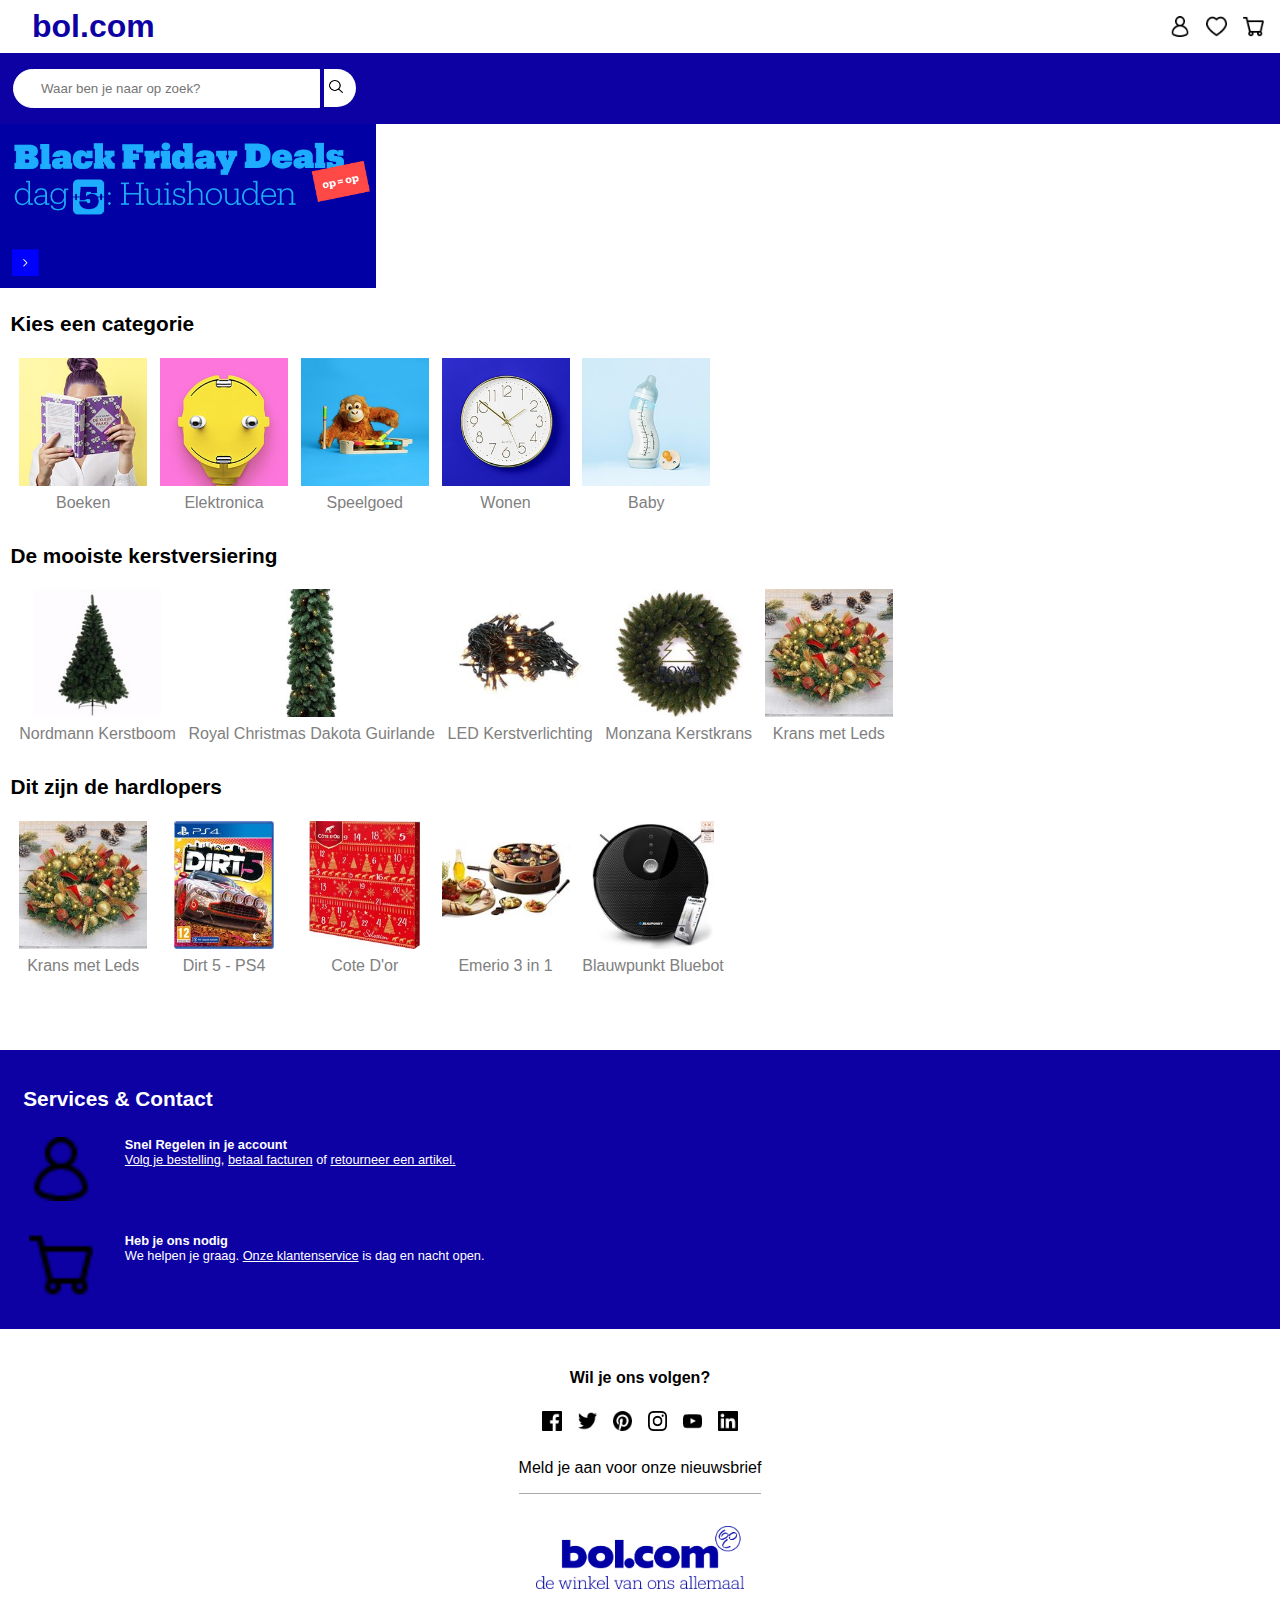
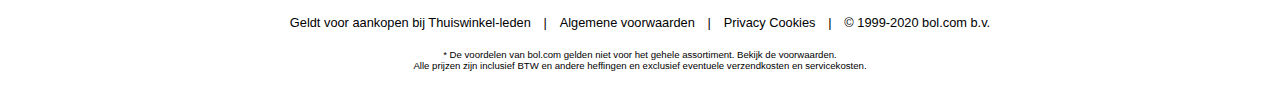
==== index.html @ 76902ac8 "Add files via upload" ====
<!doctype html>
<html lang="nl">

<head>
    <meta charset="UTF-8">
    <meta name="author" content="Gwyneth Schmitz">
    <meta name="viewport" content="width=device-width, initial-scale=1">

    <title>Bol.com</title>

    <link href="styles/style.css" rel="stylesheet">
</head>

<body>
    <script src="scripts/script.js"></script>
    <header>
        <nav>
            <ul>
                <li>bol.com</li>
                <li><a href=""><img src="images/image1.png" alt="Profiel"></a></li>
                <li><a href=""><img src="images/image5.png" alt="favorieten"></a></li>
                <li><a href=""><img src="images/image3.png" alt="Winkelmandje"></a></li>
            </ul>
        </nav>
        <form role="zoek" action="#">
            <input type="search" name="search" id="search" placeholder="Waar ben je naar op zoek?" autocomplete="off">
            <button type="submit"><img src="images/image9.png" alt="zoeken"></button>
        </form>

    </header>
    <main>
        <section>
            <img src="images/indexheaderimg.jpg" alt="Black Friday Deals" class="indexheaderimg">
            <h2>Kies een categorie</h2>
            <div class="indexslider1">
                <ul>
                    <li>Boeken <img src="images/boeken.jpg" alt="Videogames"></li>
                    <li>Elektronica <img src="images/elektronica.jpg" alt="Games voor de PS4"></li>
                    <li>Speelgoed <img src="images/speelgoed.jpg" alt="Games voor de Nintendo Switch"></li>
                    <li>Wonen <img src="images/wonen.jpg" alt="Nintendo games"></li>
                    <li>Baby <img src="images/baby.jpg" alt="Consoles"></li>
                </ul>
            </div>
            <h2>De mooiste kerstversiering</h2>
            <div class="indexslider1">
                <ul>
                    <li>Nordmann Kerstboom<img src="images/boom.jpg" alt="Nordmann Kerstboom"></li>
                    <li>Royal Christmas Dakota Guirlande<img src="images/kersttak.jpg" alt="Kersttak"></li>
                    <li>LED Kerstverlichting <img src="images/kerstlicht.jpg" alt="Kerstverlichting"></li>
                    <li>Monzana Kerstkrans<img src="images/krans.jpg" alt="Monzana Kerstkrans"></li>
                    <li>Krans met Leds <img src="images/hard1.jpg" alt="Krans met LED"></li>
                </ul>
            </div>
            <h2>Dit zijn de hardlopers</h2>
            <div class="indexslider1">
                <ul>
                    <li>Krans met Leds <img src="images/hard1.jpg" alt="Krans met LED"></li>
                    <li>Dirt 5 - PS4 <img src="images/hard2.jpg" alt="Dirt 5 - PS4"></li>
                    <li>Cote D'or <img src="images/hard3.jpg" alt="Cote D'or"></li>
                    <li>Emerio 3 in 1 <img src="images/hard4.jpg" alt="Emerio 3 in 1"></li>
                    <li>Blauwpunkt Bluebot <img src="images/hard5.jpg" alt="Blauwpunkt"></li>
                </ul>
            </div>
        </section>
    </main>
    <footer>
        <section class="services">
            <h2>Services &amp; Contact</h2>
            <div>
                <img src="images/image1.png" alt="icoon">
                <ul>
                    <li>Snel Regelen in je account</li>
                    <li><u>Volg je bestelling</u>, <u>betaal facturen</u> of <u>retourneer een artikel.</u></li>
                </ul>
            </div>
            <div>
                <img src="images/image3.png" alt="icoon">
                <ul>
                    <li>Heb je ons nodig</li>
                    <li>We helpen je graag. <u>Onze klantenservice</u> is dag en nacht open.</li>
                </ul>
            </div>
        </section>
        <section class="social">
            <h2>Wil je ons volgen?</h2>
            <ul>
                <li><img src="images/soc1.png" alt="Facebook"></li>
                <li><img src="images/soc2.png" alt="Twitter"></li>
                <li><img src="images/soc3.png" alt="Pinterest"></li>
                <li><img src="images/soc4.png" alt="Instagram"></li>
                <li><img src="images/soc5.png" alt="YouTube"></li>
                <li><img src="images/soc6.png" alt="LinkedIn"></li>
            </ul>
            <p>Meld je aan voor onze nieuwsbrief</p>
            <img src="images/footerlogo.png" alt="Bol.com: De Winkel van ons allemaal" class="footerimg">
            <ul class="footerlinks">
                <li>Geldt voor aankopen bij Thuiswinkel-leden</li>
                <li>|</li>
                <li>Algemene voorwaarden</li>
                <li>|</li>
                <li>Privacy Cookies</li>
                <li>|</li>
                <li>© 1999-2020 bol.com b.v.</li>
            </ul>
        </section>
        <section class="voorwaarden">
            <p>* De voordelen van bol.com gelden niet voor het gehele assortiment. Bekijk de voorwaarden.</p>
            <p>Alle prijzen zijn inclusief BTW en andere heffingen en exclusief eventuele verzendkosten en servicekosten.</p>
        </section>
    </footer>
</body>

</html>
---- styles/style.css ----
/* CSS Document */
*,
*::after,
*::before {
    box-sizing: border-box;
    margin: 0;
    padding: 0;
}

/* Nav */
nav ul {
    display: flex;
    flex-wrap: wrap;
    justify-content: flex-end;
    flex-direction: row;
    list-style: none;
    align-items: baseline;
    padding-top: 0.5em;
}

nav ul li {
    padding-left: 1em;
    color: #0D01A4;
}

nav ul li img {
    width: 1.3em;
}

nav ul li:first-child {
    flex-grow: 2;
    font-size: 2em;
    font-weight: bolder;
    font-family: sans-serif;
}

nav ul li:last-child {
    padding-right: 1em;
}


/* Zoekbalk */
form {
    background-color: #0D01A4;
    margin-top: 0.5em;
    padding: 1em 0em;
}

form input {
    width: 23em;
    margin-left: 1em;
    border-radius: 2em 0em 0em 2em;
    border: 1px solid white;
    padding: 0.8em 0.4em 0.8em 2em;
}

form button {
    background-color: white;
    border: 0em solid white;
    border-radius: 0em 2em 2em 0em;
    padding: 0.8em 1em 0.8em 0.4em;
}

form button img {
    width: 1em;
}

/* Body */
h2 {
    margin: 1em 0em 0.5em 0.5em;
    font-family: sans-serif;
    font-size: 1.3em;
}

.introtekst {
    margin: 1em 0.8em 1em 0.8em;
    font-family: sans-serif;
    font-size: 0.9em;
    font-weight: lighter;
    line-height: 1.5em;
}

.headerimg {
    width: 23.5em;
    padding: 0em 0.8em;
}

/* Slider 1  */
.slider1 {
    display: flex;
    flex-direction: row;
    overflow-x: scroll;
}

.slider1 ul {
    display: flex;
    flex-direction: row;
    justify-content: flex-start;
    flex-wrap: nowrap;
    padding: 0.5em 0.8em;
}

.slider1 ul li {
    display: flex;
    flex-direction: row-reverse;
    justify-content: flex-start;
    border: 1px solid darkgray;
    padding: 0.2em 0.5em;
    align-items: center;
    font-family: sans-serif;
    color: gray;
    font-size: 1em;
    border-radius: 0.2em;
}

.slider1 ul li img {
    width: 2em;
    margin-right: 0.8em;
}

.slider2 {
    display: flex;
    flex-direction: row;
    overflow-x: scroll;
    flex-wrap: nowrap;
}

.slider2 ul {
    display: flex;
    flex-direction: row;
    justify-content: flex-start;
    flex-wrap: nowrap;
    padding: 0.5em 0.8em;
}

.slider2 ul li {
    display: flex;
    flex-direction: row-reverse;
    justify-content: flex-start;
    width: 5em;
    height: 5em;
    padding-right: 1em;
    align-items: center;
}

.slider2 ul li a {
    width: 4em;
    height: 4em;
    border-radius: 5em;
    border: 1px solid darkgray;
}

/*images in slider 1 */
.slider2 ul li a img {
    text-align: center;
    max-height: 2.5em;
    max-width: 2.5em;
}

/* Product */
.product {
    display: flex;
    flex-direction: row;
    justify-content: flex-start;
    align-items: flex-start;
    flex-wrap: nowrap;
    padding: 1.2em 0.8em 2em 0.8em;
    border-top: 1px solid darkgray;
}

.product img {
    width: 25%;
}

.product div {
    display: flex;
    flex-direction: column;
    justify-content: center;
    padding: 0em 1.5em;
}

.uitgever {
    font-family: sans-serif;
    font-size: 0.8em;
    font-weight: lighter;
    padding-bottom: 0.8em;
    color: gray;
}

.product div h2 {
    font-family: sans-serif;
    font-size: 0.8em;
    font-weight: bold;
    line-height: 1.5em;
    padding-bottom: 0.8em;
}

.metadata {
    font-family: sans-serif;
    font-weight: lighter;
    font-size: 0.8em;
    color: gray;
    padding-bottom: 0.8em;
}

.prijs {
    font-family: serif;
    font-weight: bolder;
    color: red;
    font-size: 1.5em;
}

/*aanbevolen sectie*/
.aanbevolen {
    display: flex;
    flex-direction: row;
}

.aanbevolen ul {
    display: flex;
    flex-direction: row;
    justify-content: flex-start;
    flex-wrap: wrap;
    padding: 0.5em 0.8em;
}

.aanbevolen ul li {
    display: flex;
    flex-direction: row-reverse;
    justify-content: flex-start;
    border: 1px solid darkgray;
    padding: 1em 3em 1em;
    align-items: center;
    font-family: sans-serif;
    color: gray;
    font-size: 1em;
    border-radius: 0.2em;

}

.saanbevolen ul li img {
    width: 2em;
    margin-right: 0.8em;
}

/* Homepage */
.indexheaderimg {
    width: 23.5em;
}

.indexslider1 {
    display: flex;
    flex-direction: row;
    overflow-x: scroll;
}

.indexslider1 ul {
    display: flex;
    flex-direction: row;
    justify-content: flex-start;
    flex-wrap: nowrap;
    padding: 0.5em 0.8em;
}

.indexslider1 ul li {
    display: flex;
    flex-direction: column-reverse;
    justify-content: flex-end;
    padding: 0.2em 0.4em;
    align-items: center;
    align-content: flex-start;
    font-family: sans-serif;
    color: gray;
    font-size: 1em;
    border-radius: 0.2em;
}

.indexslider1 ul li img {
    width: 8em;
    height: 8em;
    margin-bottom: 0.5em;
    /*https://www.w3schools.com/css/css3_object-fit.asp*/
    object-fit: contain;
}

/* Footer */
.services {
    background-color: #0D01A4;
    padding: 1em 0.8em;
    margin-top: 4em;

}

.services h2 {
    color: white;
}

.services div {
    display: flex;
    flex-direction: row;
    justify-content: flex-start;
    padding: 1em 1em;
}

.services div img {
    width: 4em;
    margin-right: 2em;
}

.services div li {
    color: white;
    font-family: sans-serif;
    list-style: none;
    font-weight: lighter;
    font-size: 0.8em;
}

.services div li:first-child {
    font-weight: bold;
}

.social {
    padding: 2.5em 0em 0em 0em;
    display: flex;
    flex-direction: column;
    justify-content: center;
}

.social h2 {
    margin: auto;
    padding-bottom: 1.5em;
    font-size: 1em;
}

.social ul {
    display: flex;
    flex-direction: row;
    justify-content: center;
    width 30em;
    list-style-type: none;
    padding-bottom: 1.5em;
}

.social ul li img {
    width: 1.2em;
    margin: 0em 0.5em;
}


.social p {
    margin: auto;
    padding-bottom: 1em;
    font-family: sans-serif;
    font-weight: lighter;
    border-bottom: 1px solid darkgray;
}

.footerimg {
    width: 13em;
    margin: auto;
    margin-top: 2em;
}

.footerlinks {
    display: flex;
    flex-direction: row;
    flex-wrap: wrap;
    padding: 2em 0em;
    font-family: sans-serif;
    font-size: 0.8em;
    text-align: center;
}

.footerlinks li {
    padding: 0em 0.5em;
}

.voorwaarden {
    margin-bottom: 2em;
    font-size: 0.6em;
    font-family: sans-serif;
    font-weight: lighter;
    text-align: center;
    padding-bottom: 0.5em;
}
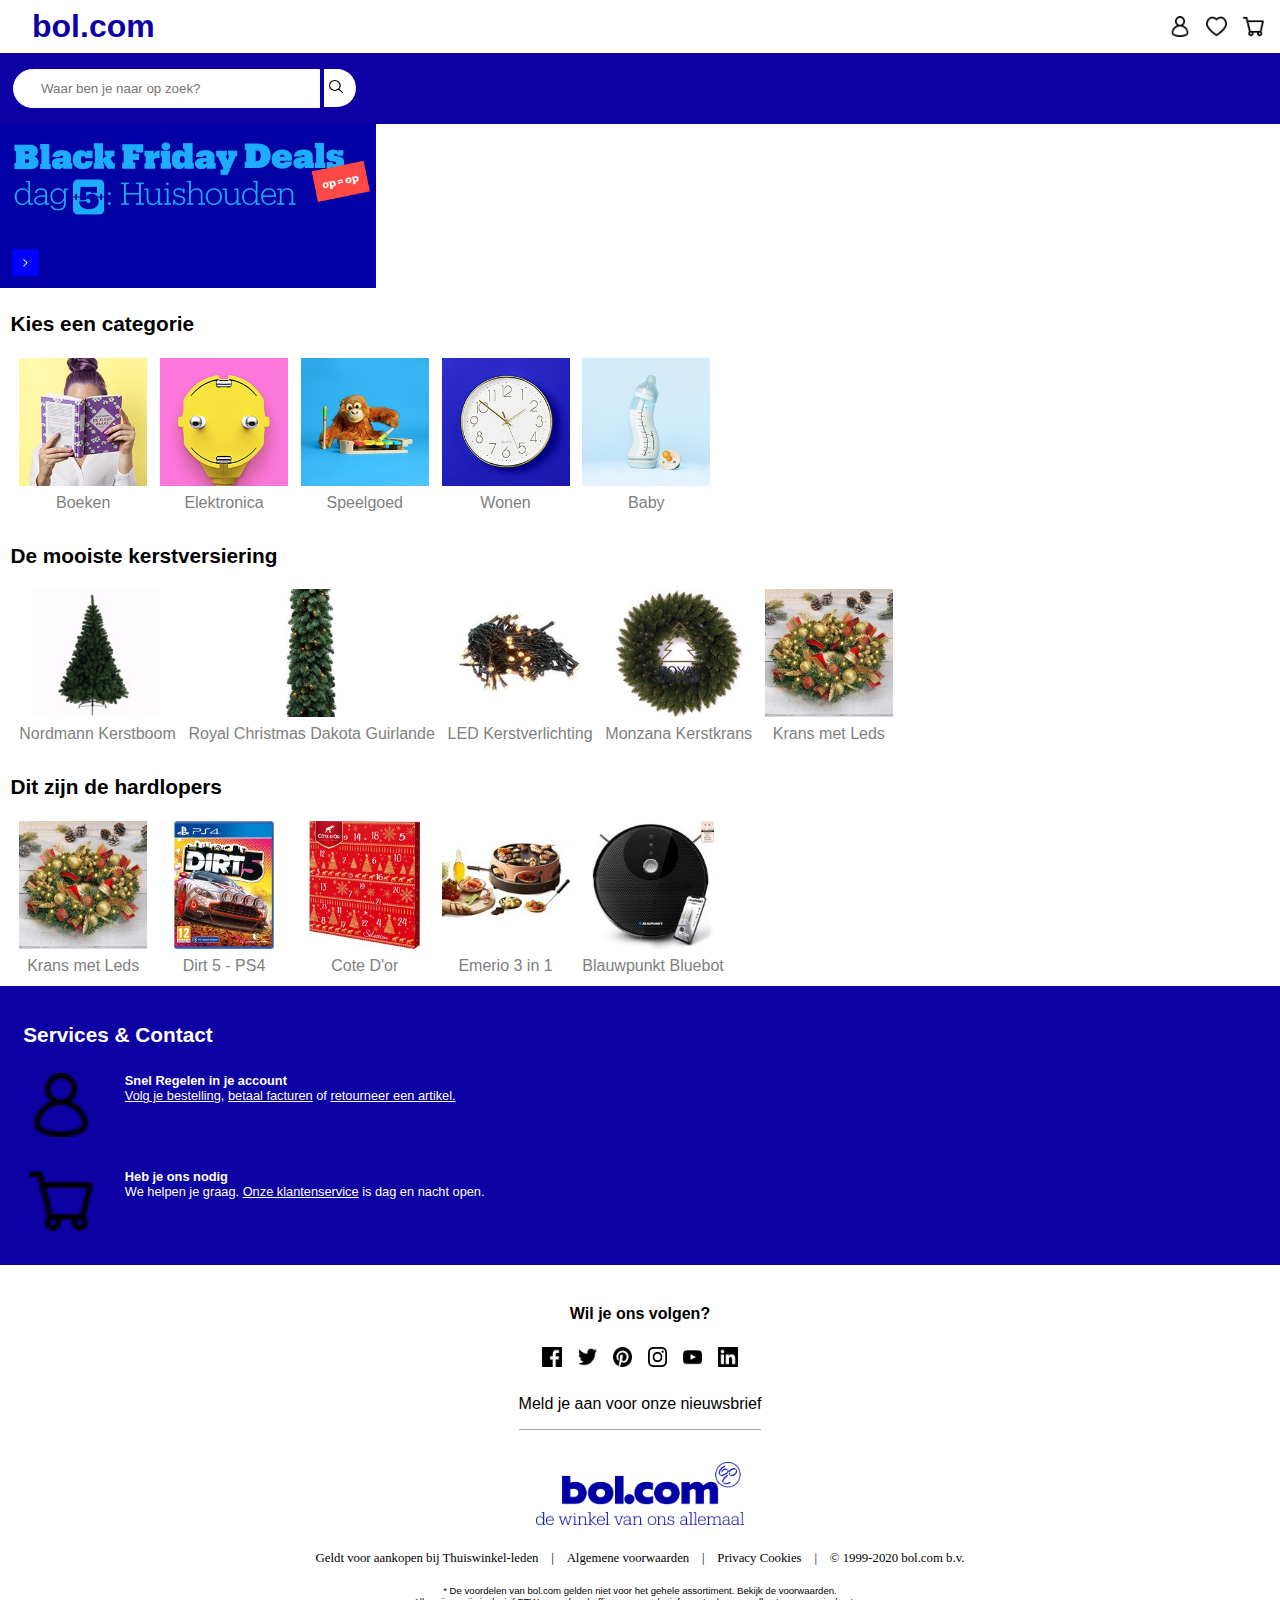
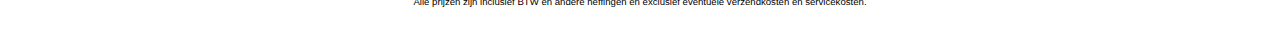
==== commit 32a9e46e: "Add files via upload" ====
--- a/index.html
+++ b/index.html
@@ -29,7 +29,7 @@
 
     </header>
     <main>
-        <section>
+        <section class="sliders">
             <img src="images/indexheaderimg.jpg" alt="Black Friday Deals" class="indexheaderimg">
             <h2>Kies een categorie</h2>
             <div class="indexslider1">
--- a/styles/style.css
+++ b/styles/style.css
@@ -74,10 +74,10 @@
 
 .introtekst {
     margin: 1em 0.8em 1em 0.8em;
-    font-family: sans-serif;
     font-size: 0.9em;
     font-weight: lighter;
     line-height: 1.5em;
+    font-family: sans-serif;
 }
 
 .headerimg {
@@ -106,16 +106,25 @@
     justify-content: flex-start;
     border: 1px solid darkgray;
     padding: 0.2em 0.5em;
+    margin-right: 0.5em;
     align-items: center;
     font-family: sans-serif;
     color: gray;
     font-size: 1em;
     border-radius: 0.2em;
+   
 }
 
 .slider1 ul li img {
     width: 2em;
     margin-right: 0.8em;
+}
+
+.slider1 ul li a {
+    text-decoration: none;
+    color: black;
+    min-width: 6em;
+    
 }
 
 .slider2 {
@@ -148,11 +157,13 @@
     height: 4em;
     border-radius: 5em;
     border: 1px solid darkgray;
+    display: flex;
+    align-items: center;
+    justify-content: center;
 }
 
 /*images in slider 1 */
 .slider2 ul li a img {
-    text-align: center;
     max-height: 2.5em;
     max-width: 2.5em;
 }
@@ -192,7 +203,7 @@
     font-size: 0.8em;
     font-weight: bold;
     line-height: 1.5em;
-    padding-bottom: 0.8em;
+    margin: 0em 0em 0.8em 0em;
 }
 
 .metadata {
@@ -211,9 +222,18 @@
 }
 
 /*aanbevolen sectie*/
+.h2aanbevolen {
+    margin: auto;
+    text-align: center;
+    padding: 1em 0em;
+    background-color: #F0F6FF;
+}
+
 .aanbevolen {
     display: flex;
     flex-direction: row;
+    padding: 0em 1em 2em 1em;
+    background-color: #F0F6FF;
 }
 
 .aanbevolen ul {
@@ -221,26 +241,28 @@
     flex-direction: row;
     justify-content: flex-start;
     flex-wrap: wrap;
-    padding: 0.5em 0.8em;
 }
 
 .aanbevolen ul li {
     display: flex;
-    flex-direction: row-reverse;
+    flex-direction: row;
     justify-content: flex-start;
     border: 1px solid darkgray;
-    padding: 1em 3em 1em;
+    padding: 1em 1em;
     align-items: center;
     font-family: sans-serif;
     color: gray;
     font-size: 1em;
     border-radius: 0.2em;
-
-}
-
-.saanbevolen ul li img {
-    width: 2em;
-    margin-right: 0.8em;
+    min-width: 100%;
+    background-color: #ffffff;
+    box-shadow: 0 1px 1px rgba(0,0,0,.15);
+    margin: 0.2em 0em;
+}
+
+.aanbevolen ul li img {
+    width: 4em;
+    margin: 0.3em 1em 0.3em 0.5em;
 }
 
 /* Homepage */
@@ -287,8 +309,6 @@
 .services {
     background-color: #0D01A4;
     padding: 1em 0.8em;
-    margin-top: 4em;
-
 }
 
 .services h2 {
@@ -330,6 +350,7 @@
     margin: auto;
     padding-bottom: 1.5em;
     font-size: 1em;
+    font-family: sans-serif;
 }
 
 .social ul {
@@ -366,7 +387,6 @@
     flex-direction: row;
     flex-wrap: wrap;
     padding: 2em 0em;
-    font-family: sans-serif;
     font-size: 0.8em;
     text-align: center;
 }
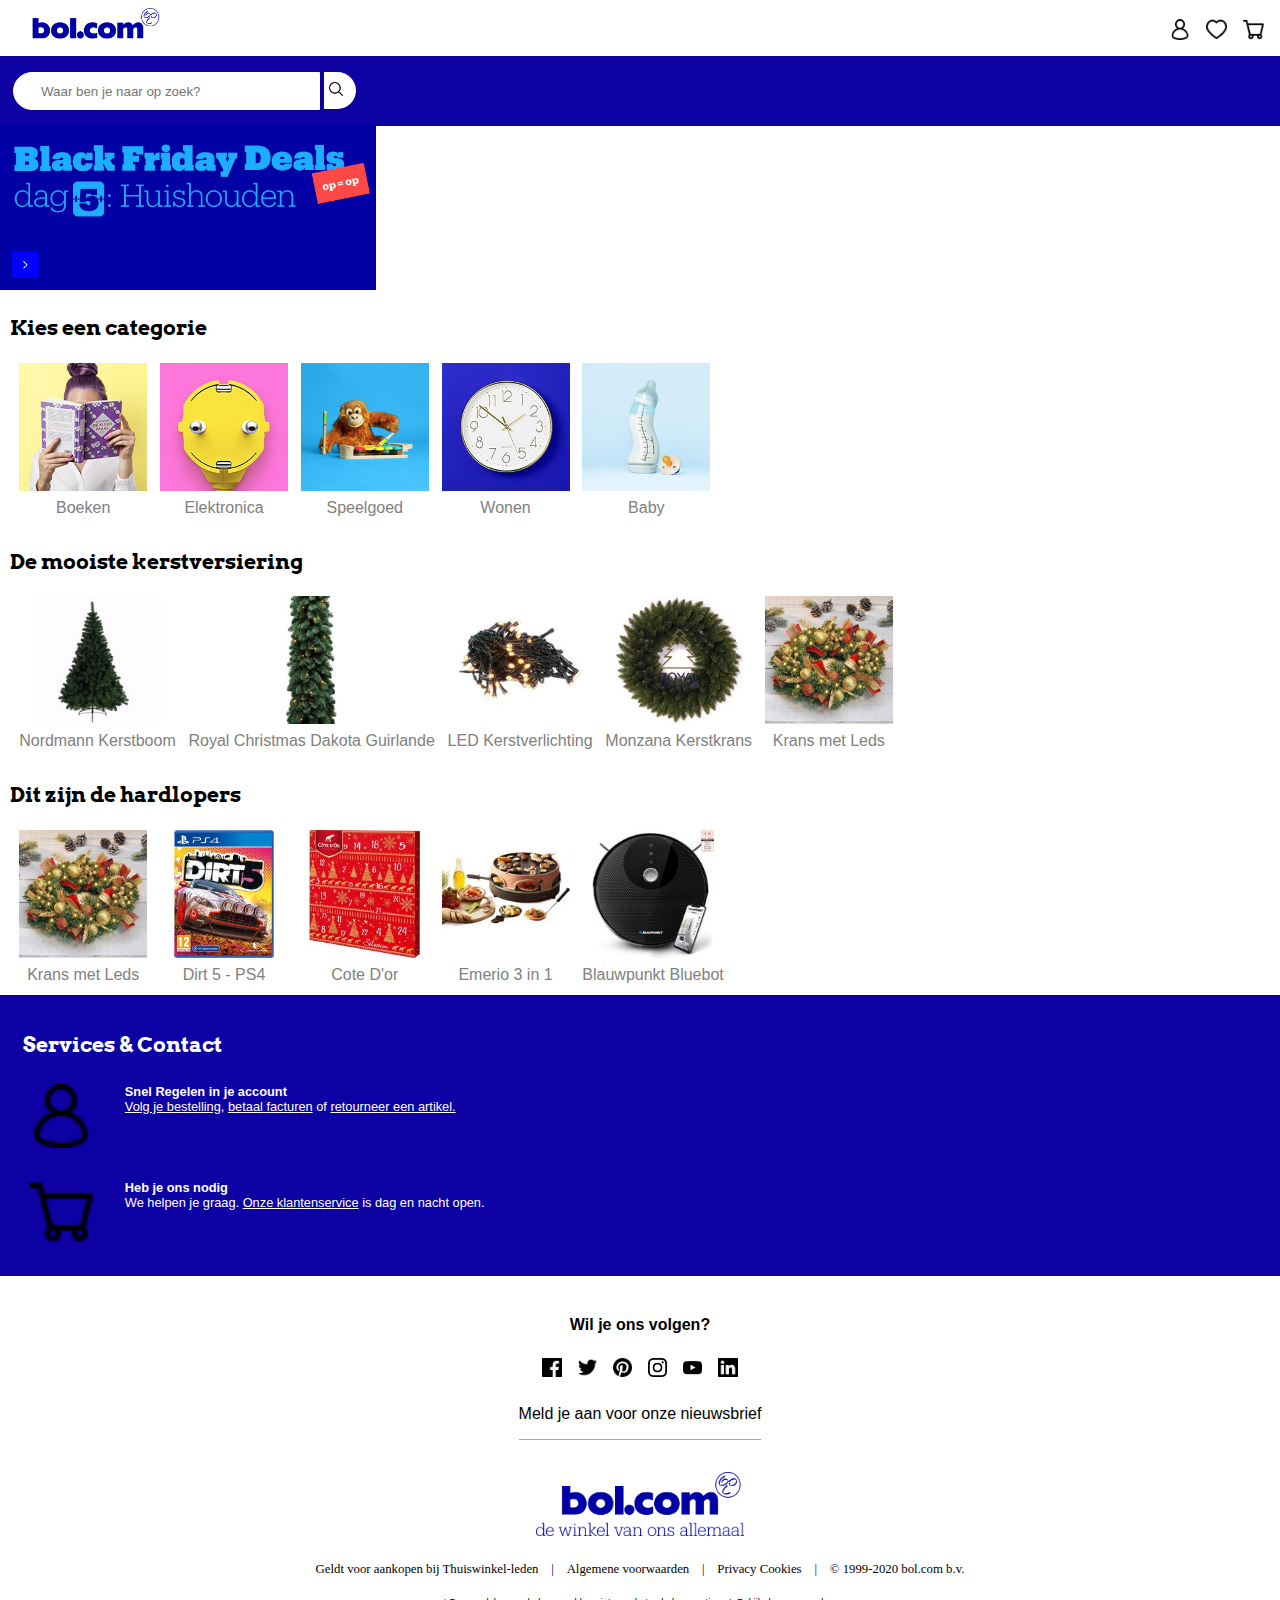
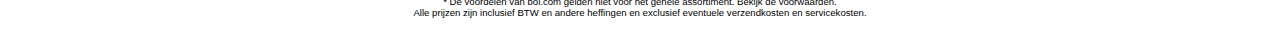
==== commit 7e740c7c: "Add files via upload" ====
--- a/index.html
+++ b/index.html
@@ -9,6 +9,7 @@
     <title>Bol.com</title>
 
     <link href="styles/style.css" rel="stylesheet">
+    <link href="https://fonts.googleapis.com/css2?family=Arvo:ital,wght@0,400;0,700;1,400;1,700&family=Lora&display=swap" rel="stylesheet">
 </head>
 
 <body>
@@ -16,7 +17,7 @@
     <header>
         <nav>
             <ul>
-                <li>bol.com</li>
+                <li><img src="images/navlogo.svg" alt="Bol.com"></li>
                 <li><a href=""><img src="images/image1.png" alt="Profiel"></a></li>
                 <li><a href=""><img src="images/image5.png" alt="favorieten"></a></li>
                 <li><a href=""><img src="images/image3.png" alt="Winkelmandje"></a></li>
--- a/styles/style.css
+++ b/styles/style.css
@@ -23,6 +23,10 @@
     color: #0D01A4;
 }
 
+nav ul li:first-child img {
+    width: 4em;
+}
+
 nav ul li img {
     width: 1.3em;
 }
@@ -30,8 +34,6 @@
 nav ul li:first-child {
     flex-grow: 2;
     font-size: 2em;
-    font-weight: bolder;
-    font-family: sans-serif;
 }
 
 nav ul li:last-child {
@@ -68,7 +70,8 @@
 /* Body */
 h2 {
     margin: 1em 0em 0.5em 0.5em;
-    font-family: sans-serif;
+    font-family: 'Arvo', sans-serif;
+    font-weight: bolder;
     font-size: 1.3em;
 }
 
@@ -214,11 +217,59 @@
     padding-bottom: 0.8em;
 }
 
+/* Sterren Product */
+.review {
+    display: flex;
+    flex-direction: row;
+    justify-content: center;
+    align-items: center;
+    max-width: 6em;
+    padding: 0em 0em 0.5em 0em;
+    margin 0em;
+}
+
+.review li {
+    list-style: none;
+    padding: 0em;
+    margin: 0em;
+    font-family: sans-serif;
+    font-size: 0.8em;
+    color: darkgray;
+}
+
+.review li img {
+    min-width: 0.9em;
+    min-height: 0.9em;
+    padding: 0em;
+    margin 0em;
+}
+
+/* Prijs */
 .prijs {
-    font-family: serif;
+    font-family: 'Arvo', sans-serif;
     font-weight: bolder;
     color: red;
     font-size: 1.5em;
+    padding-bottom: 0.4em;
+}
+
+.voorraad {
+    color: green;
+    font-family: sans-serif;
+    font-size: 0.7em;
+    font-weight: bold;
+    padding: 0.3em 0.1em;
+    border: green 1px solid;
+    max-width: 8em;
+    text-align: center;
+    margin-bottom: 0.8em;
+}
+
+.besteld {
+    color: green;
+    font-family: sans-serif;
+    font-size: 0.75em;
+    font-weight: lighter;
 }
 
 /*aanbevolen sectie*/
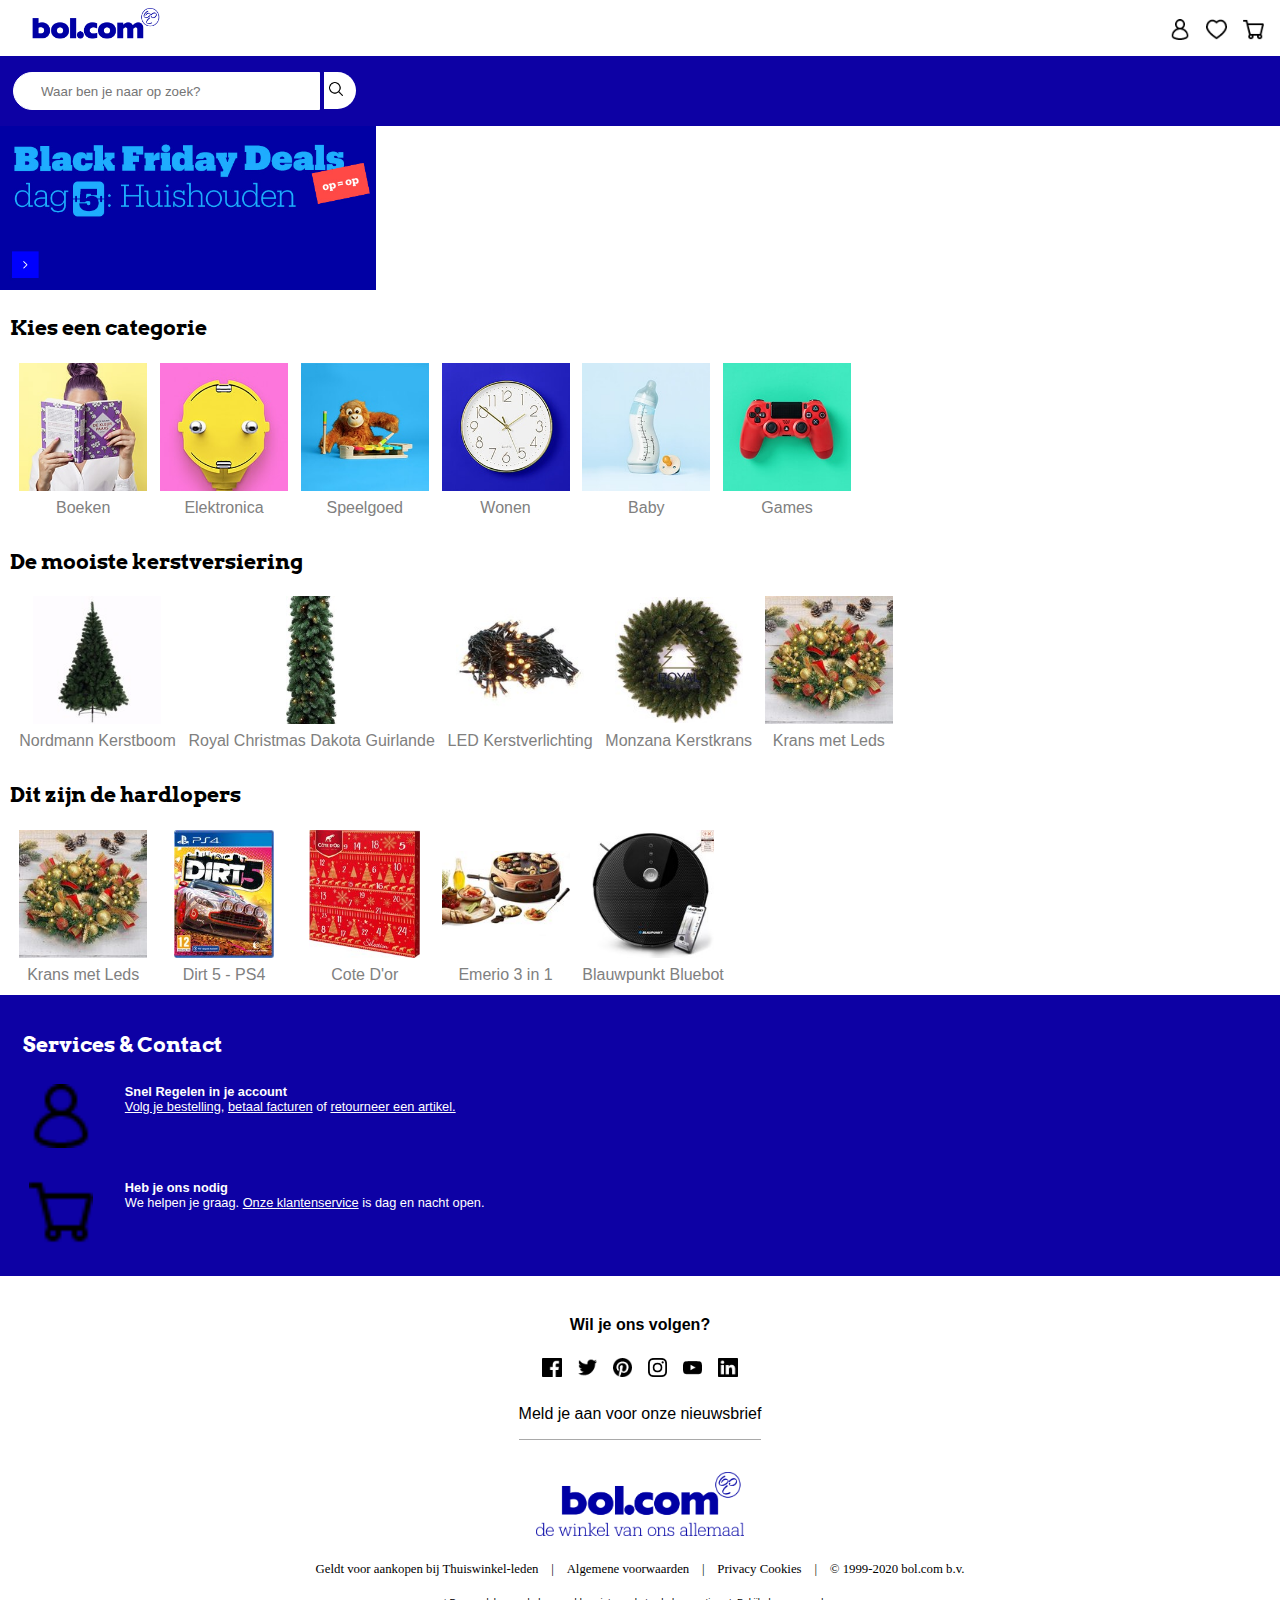
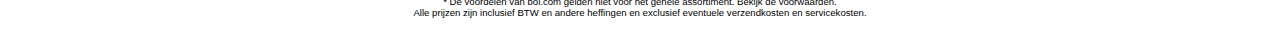
==== commit f233ad64: "Add files via upload" ====
--- a/index.html
+++ b/index.html
@@ -40,6 +40,7 @@
                     <li>Speelgoed <img src="images/speelgoed.jpg" alt="Games voor de Nintendo Switch"></li>
                     <li>Wonen <img src="images/wonen.jpg" alt="Nintendo games"></li>
                     <li>Baby <img src="images/baby.jpg" alt="Consoles"></li>
+                    <li><a href="games.html">Games</a><img src="images/3135.jpg" alt="Games"></li>
                 </ul>
             </div>
             <h2>De mooiste kerstversiering</h2>
--- a/styles/style.css
+++ b/styles/style.css
@@ -348,6 +348,11 @@
     border-radius: 0.2em;
 }
 
+.indexslider1 ul li a {
+    text-decoration: none;
+    color: gray;
+}
+
 .indexslider1 ul li img {
     width: 8em;
     height: 8em;
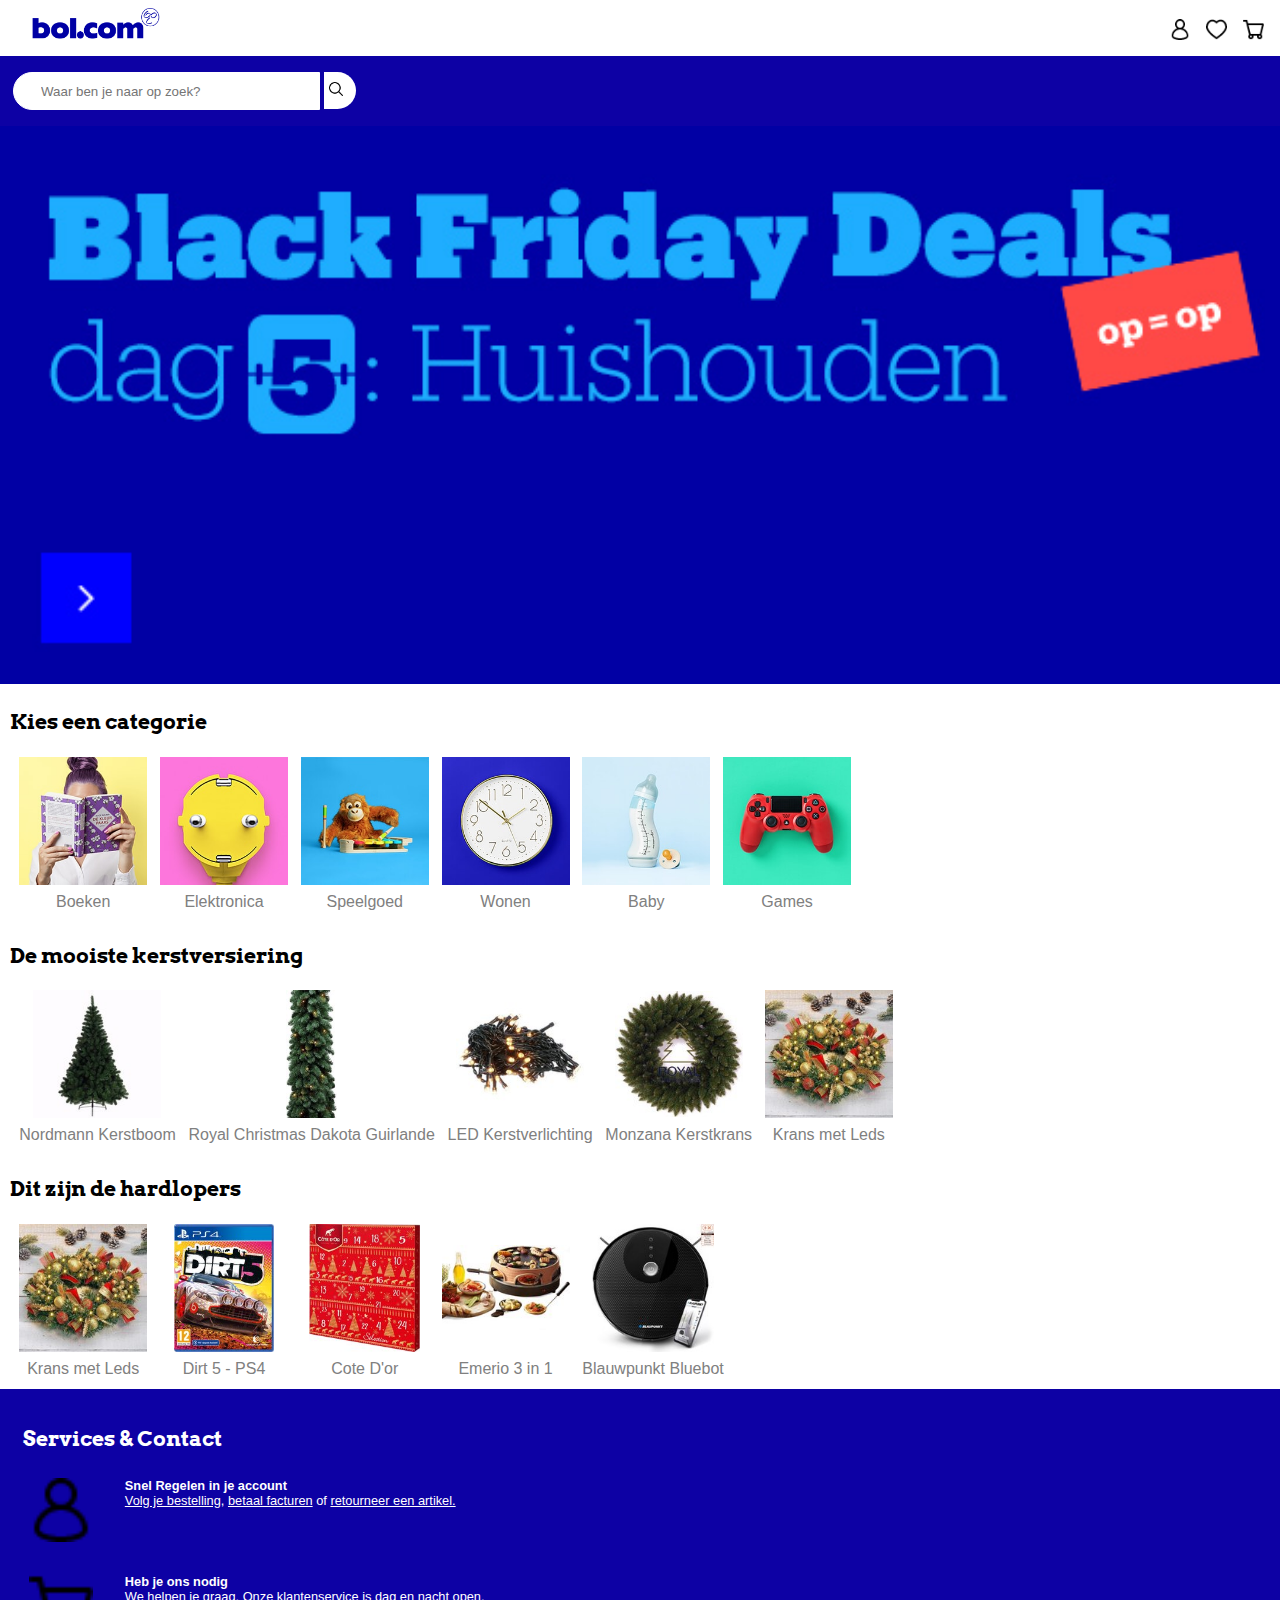
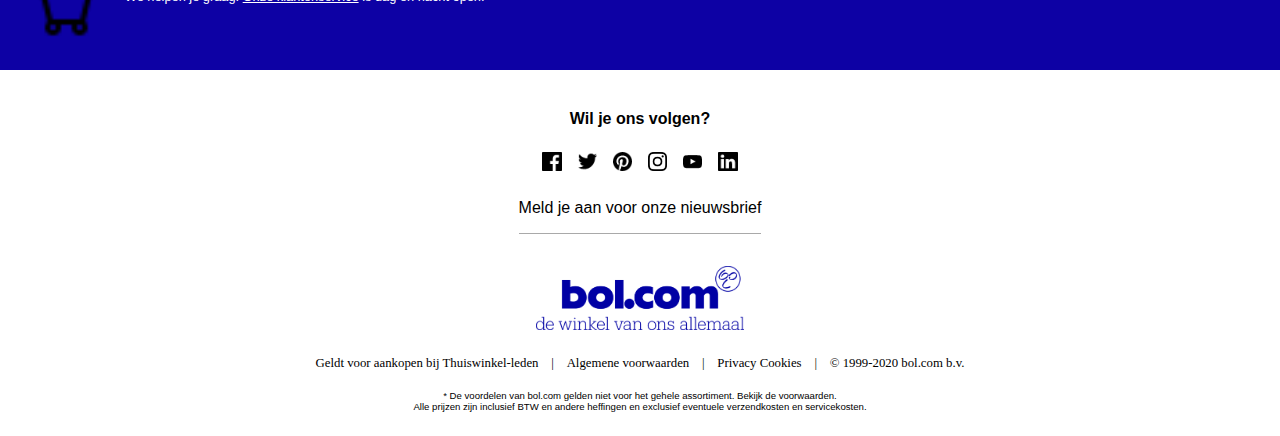
==== commit cfda1d6c: "Add files via upload" ====
--- a/index.html
+++ b/index.html
@@ -35,11 +35,11 @@
             <h2>Kies een categorie</h2>
             <div class="indexslider1">
                 <ul>
-                    <li>Boeken <img src="images/boeken.jpg" alt="Videogames"></li>
-                    <li>Elektronica <img src="images/elektronica.jpg" alt="Games voor de PS4"></li>
-                    <li>Speelgoed <img src="images/speelgoed.jpg" alt="Games voor de Nintendo Switch"></li>
-                    <li>Wonen <img src="images/wonen.jpg" alt="Nintendo games"></li>
-                    <li>Baby <img src="images/baby.jpg" alt="Consoles"></li>
+                    <li><a href="">Boeken</a><img src="images/boeken.jpg" alt="Videogames"></li>
+                    <li><a href="">Elektronica</a><img src="images/elektronica.jpg" alt="Elektronica"></li>
+                    <li><a href="">Speelgoed</a><img src="images/speelgoed.jpg" alt="Speelgoed"></li>
+                    <li><a href="">Wonen</a><img src="images/wonen.jpg" alt="Wonen"></li>
+                    <li><a href="">Baby</a><img src="images/baby.jpg" alt="Baby"></li>
                     <li><a href="games.html">Games</a><img src="images/3135.jpg" alt="Games"></li>
                 </ul>
             </div>
--- a/styles/style.css
+++ b/styles/style.css
@@ -84,7 +84,7 @@
 }
 
 .headerimg {
-    width: 23.5em;
+    width: 26em;
     padding: 0em 0.8em;
 }
 
@@ -318,7 +318,8 @@
 
 /* Homepage */
 .indexheaderimg {
-    width: 23.5em;
+/*    width: 23.5em;*/
+    width: 100%
 }
 
 .indexslider1 {
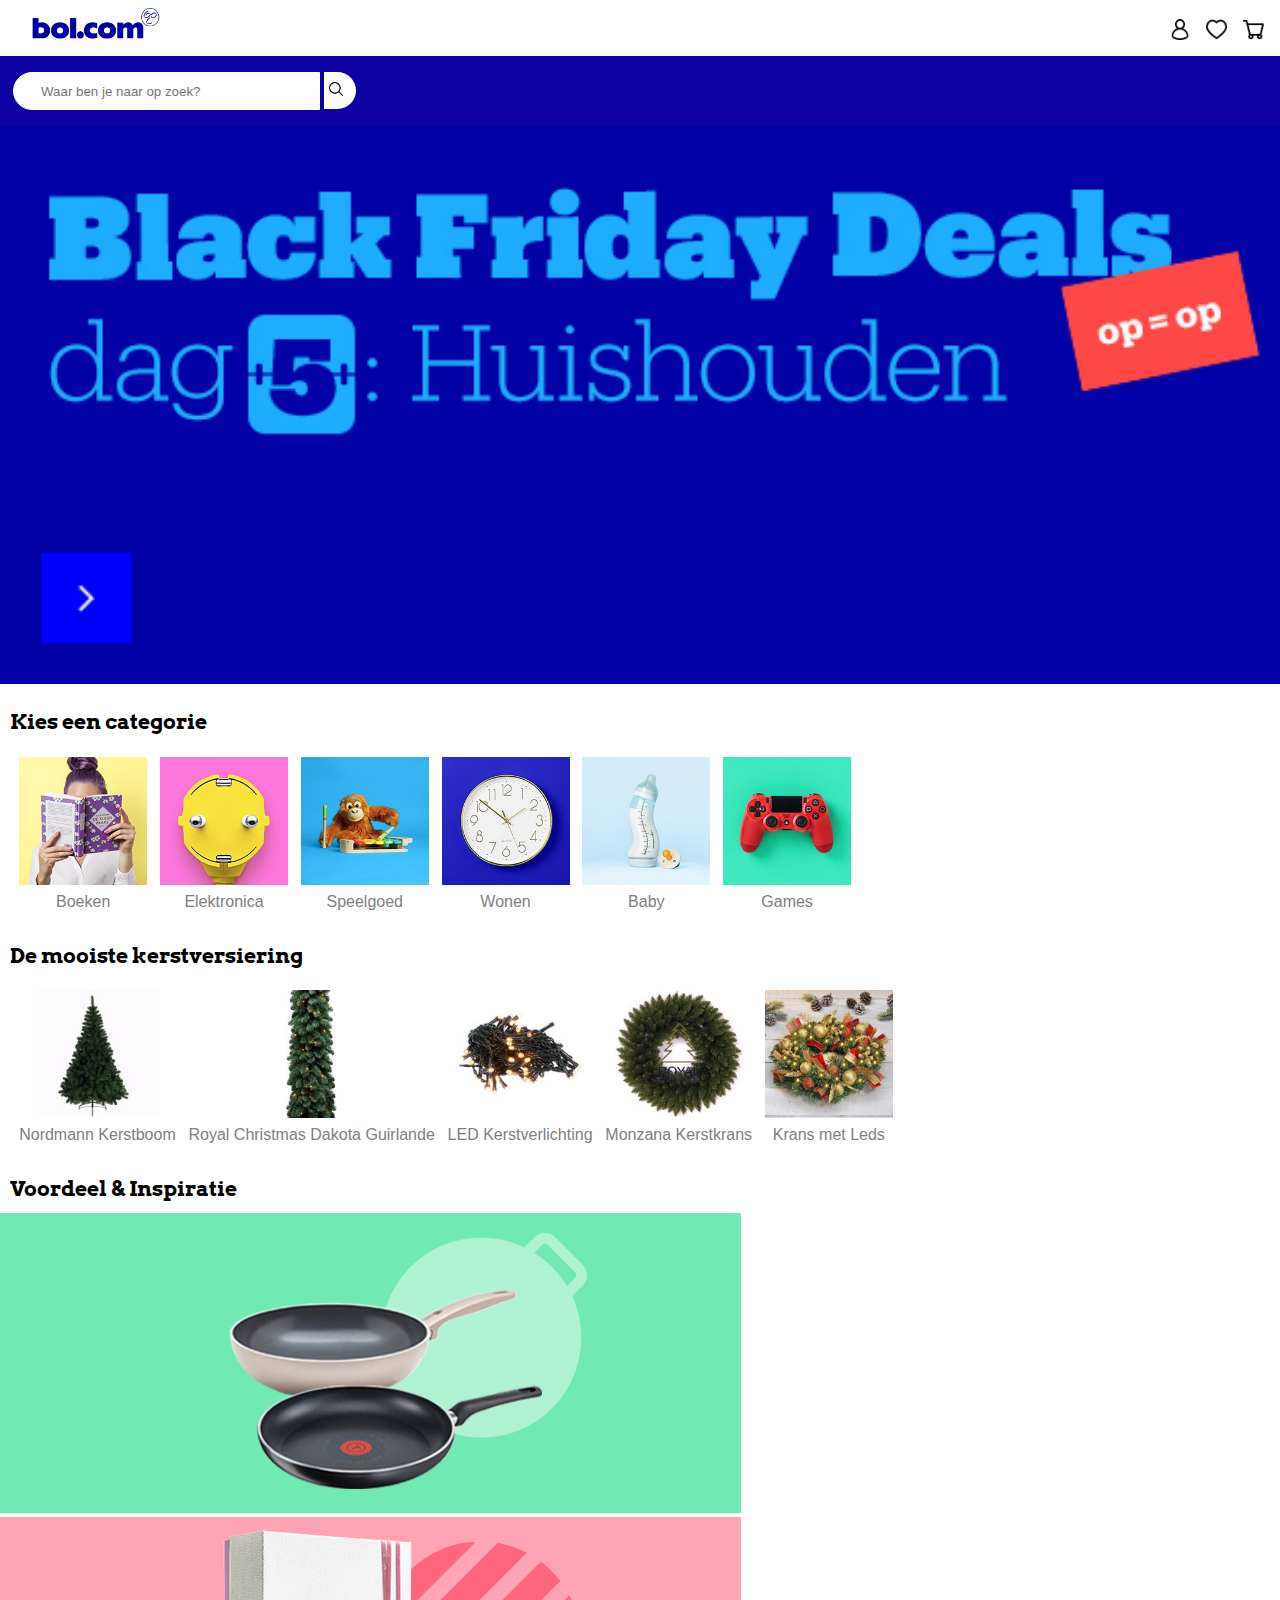
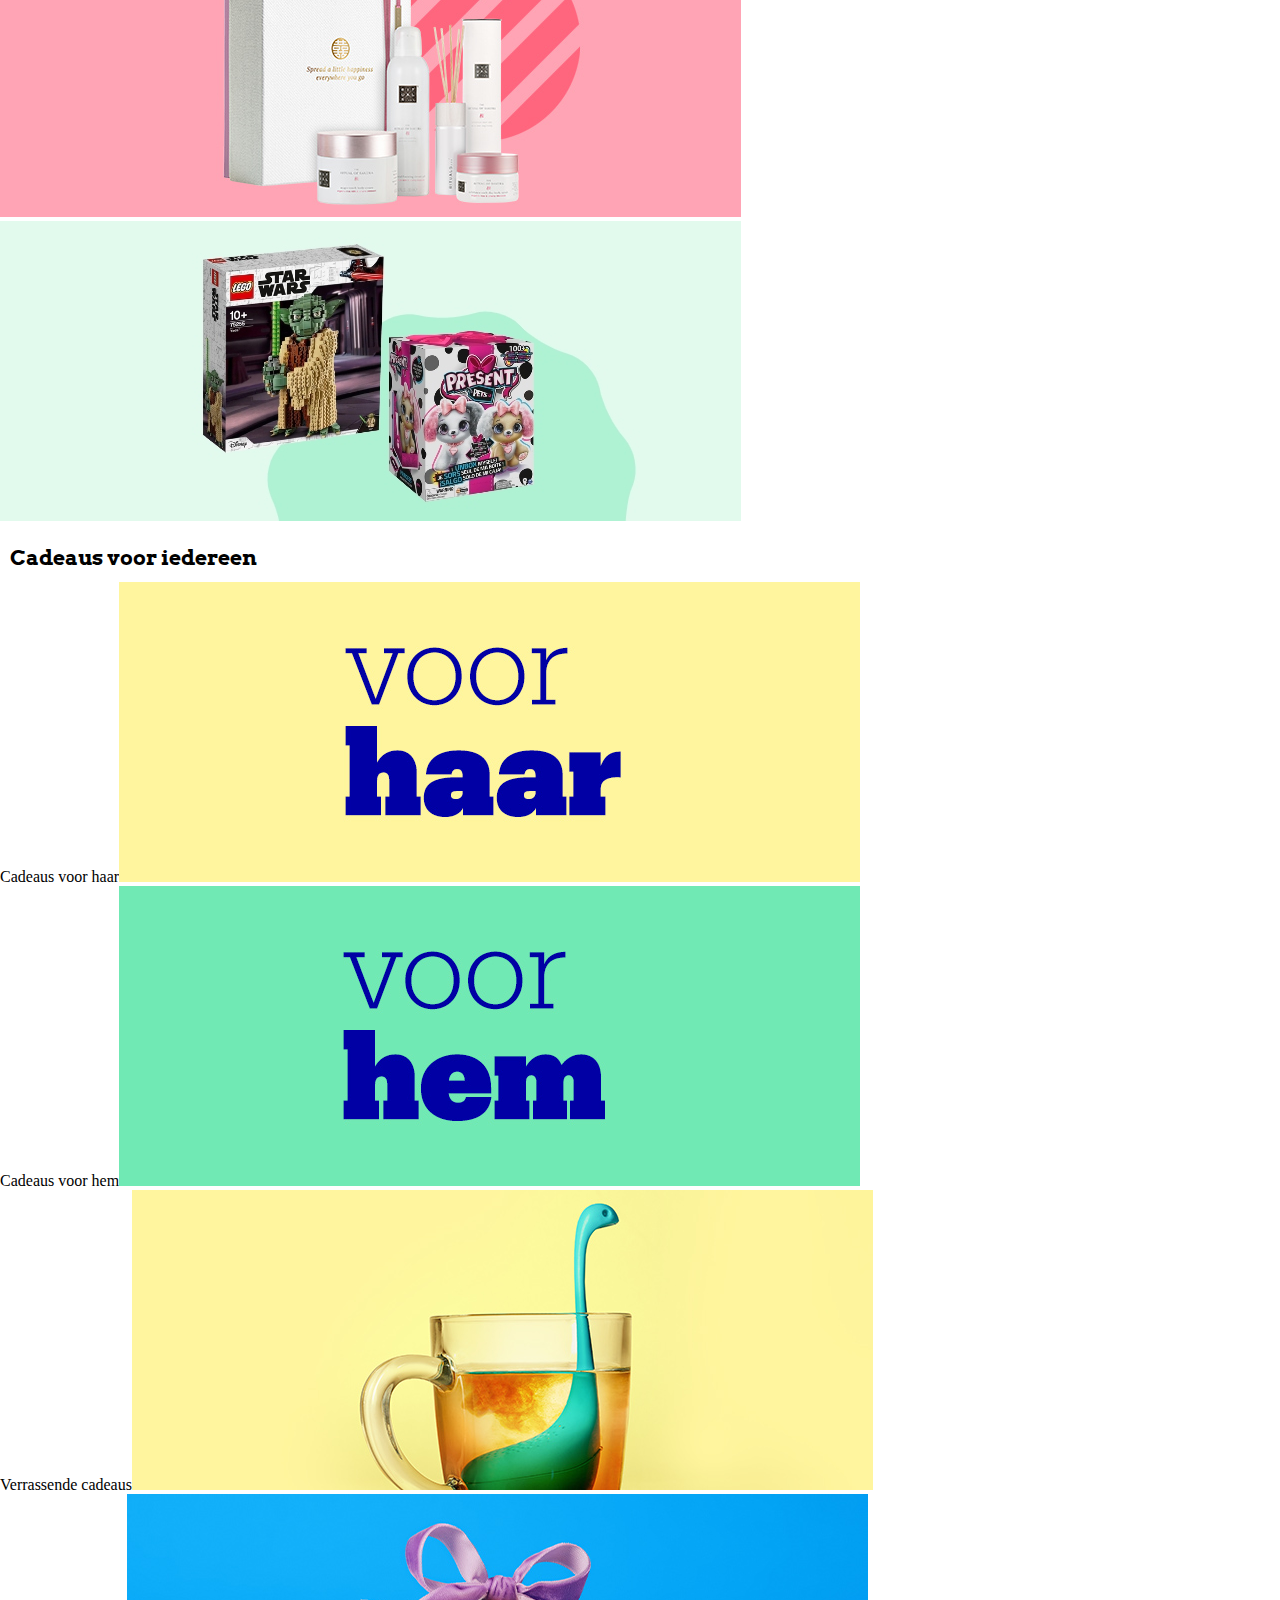
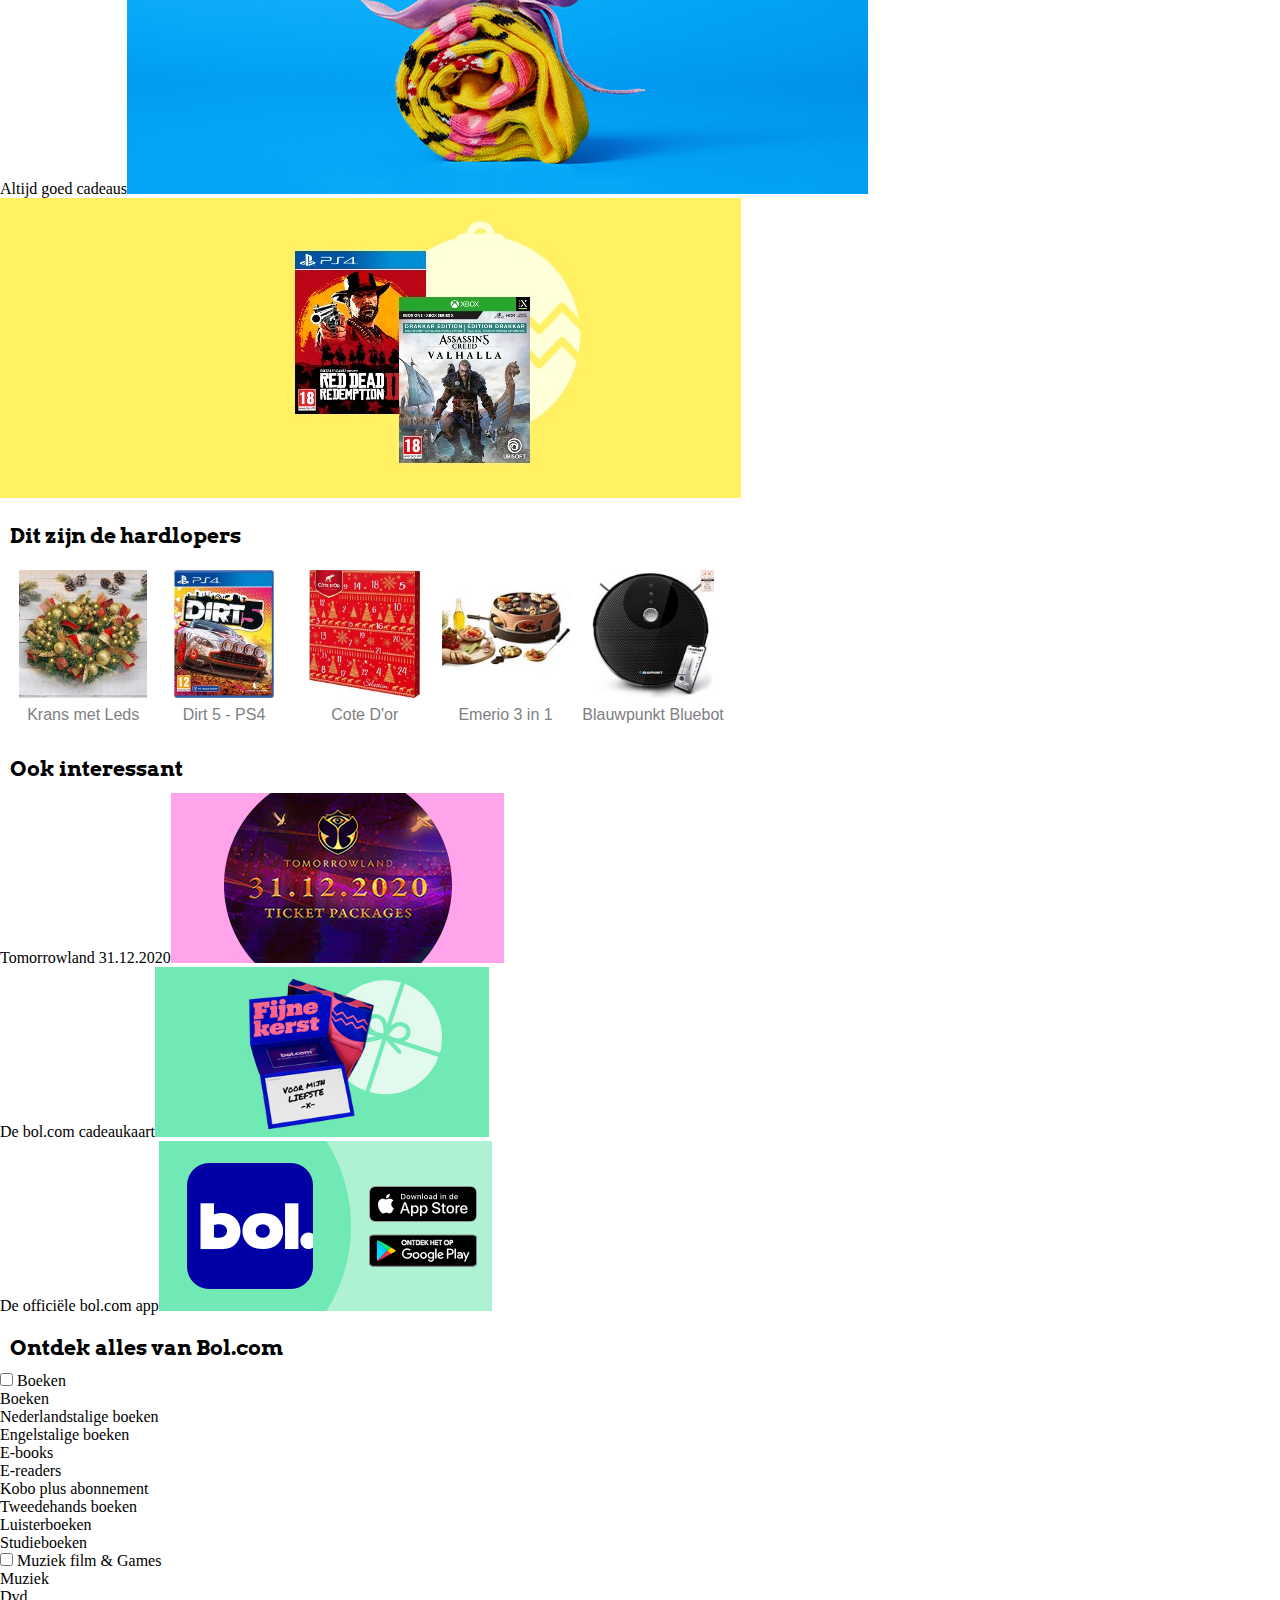
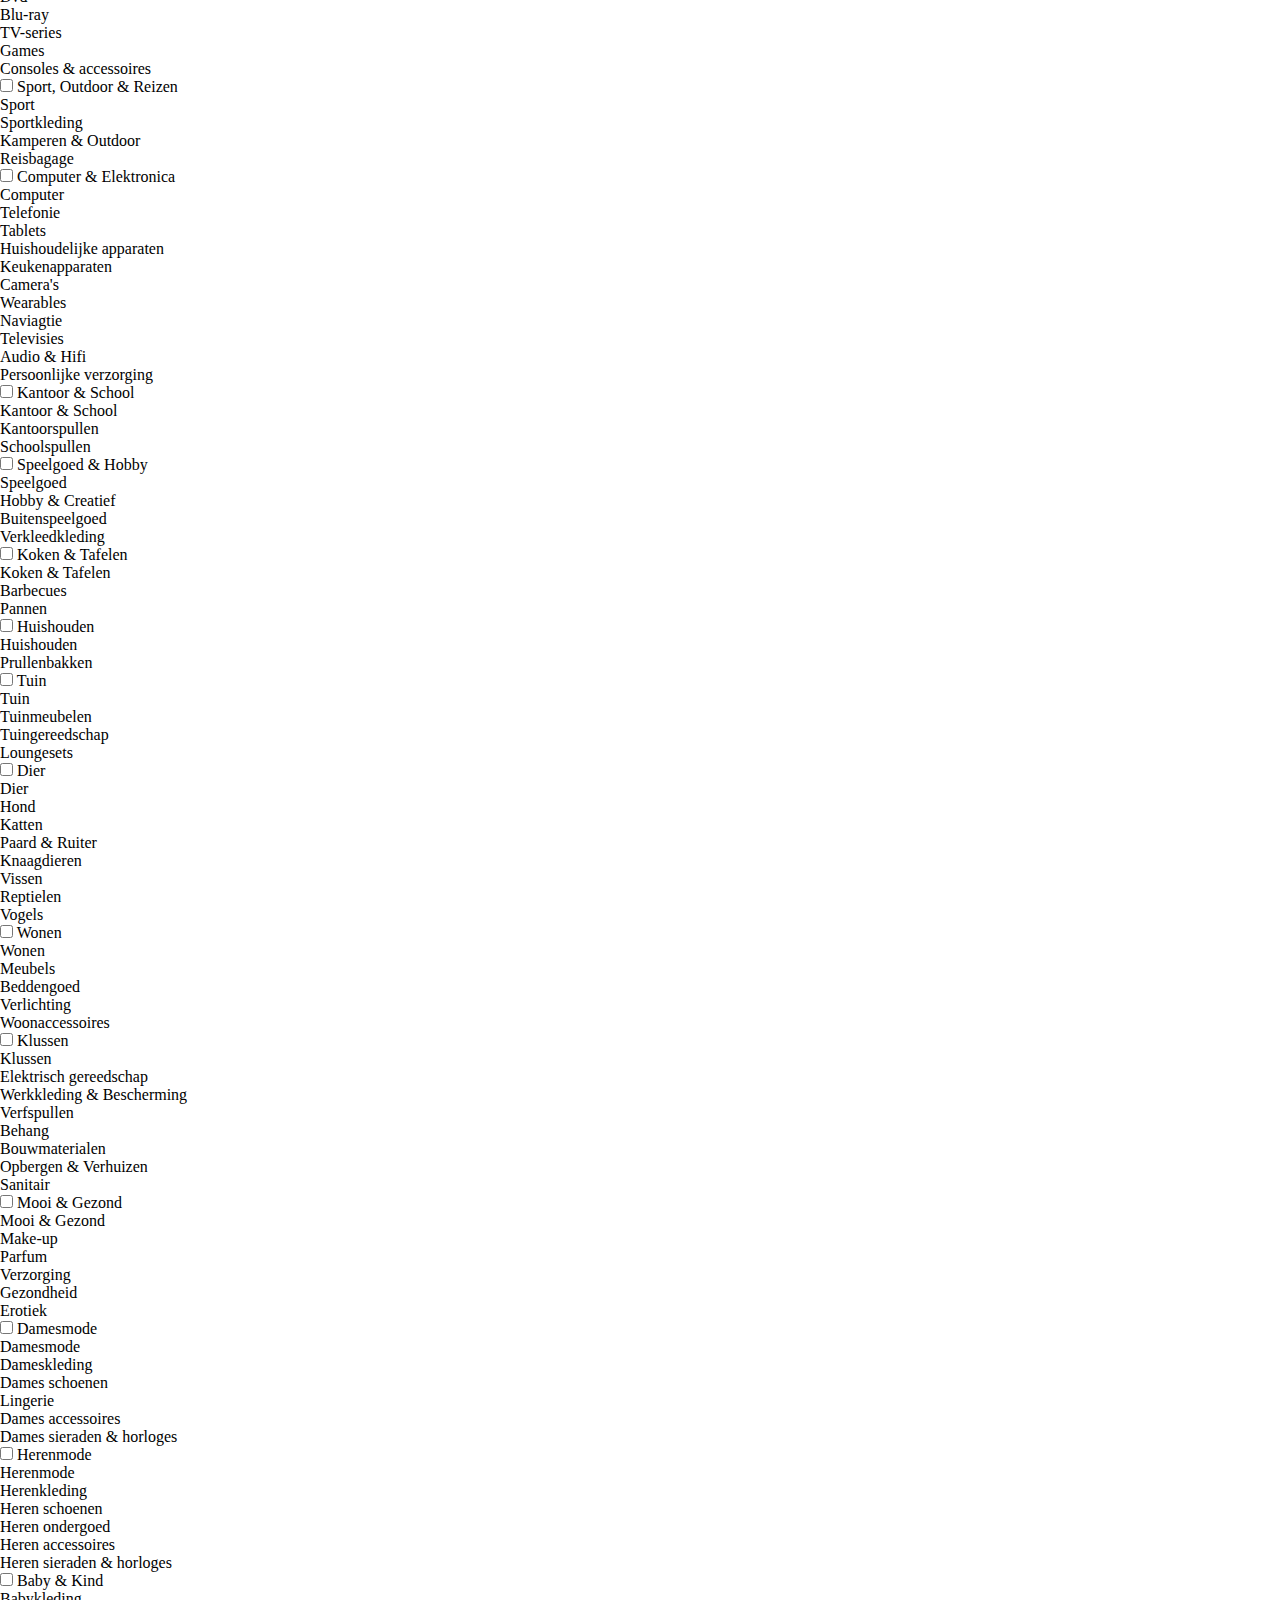
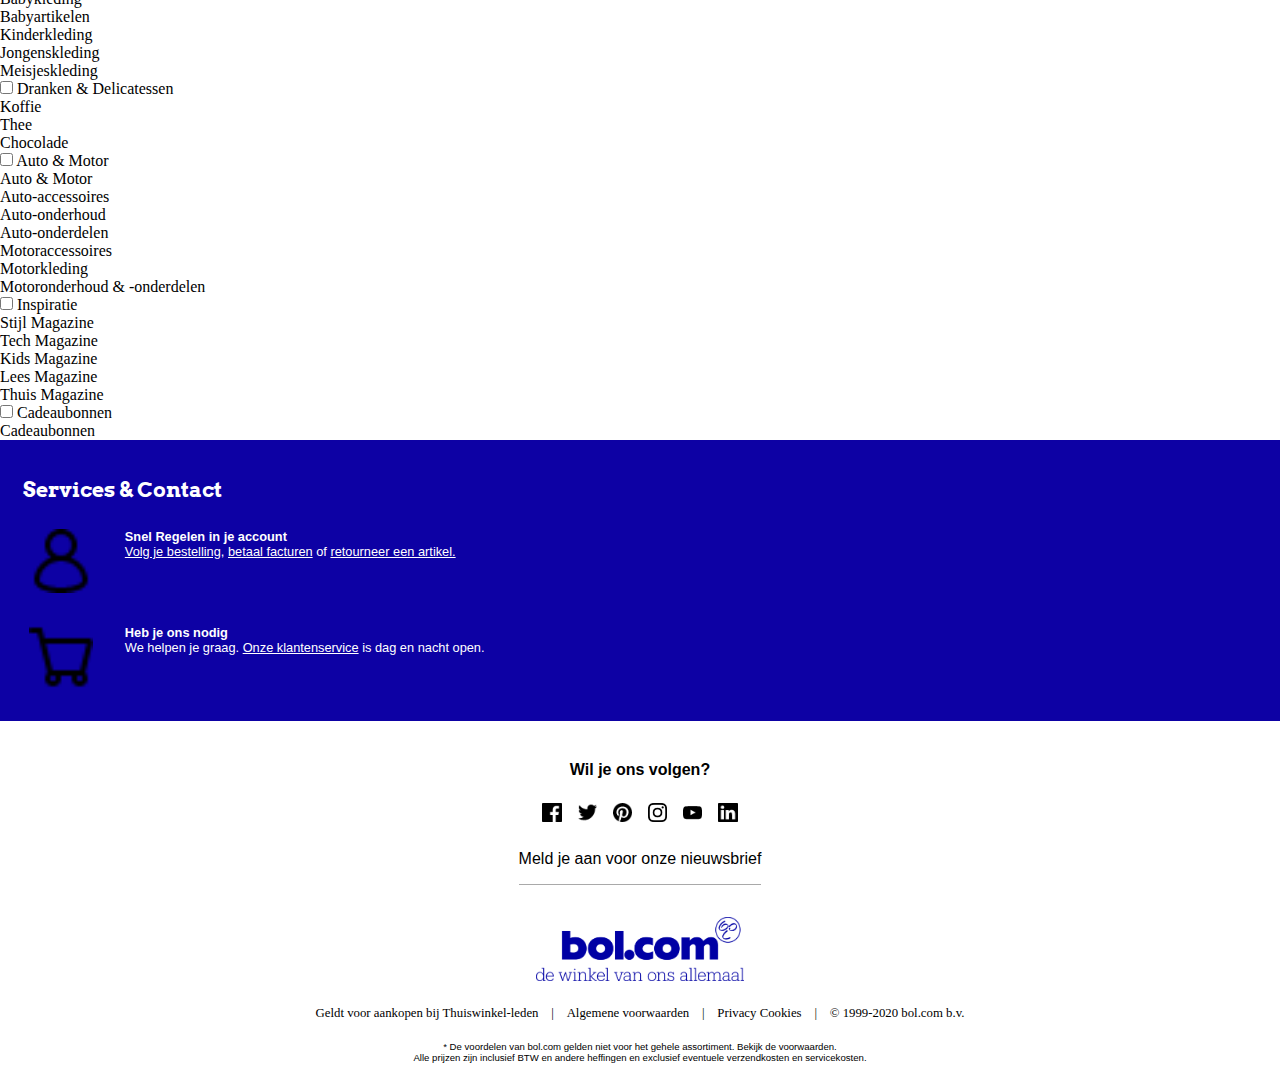
==== commit 90189c46: "Add files via upload" ====
--- a/index.html
+++ b/index.html
@@ -10,6 +10,7 @@
 
     <link href="styles/style.css" rel="stylesheet">
     <link href="https://fonts.googleapis.com/css2?family=Arvo:ital,wght@0,400;0,700;1,400;1,700&family=Lora&display=swap" rel="stylesheet">
+    <script type="text/javascript" src="scripts/script.js"></script>
 </head>
 
 <body>
@@ -53,6 +54,24 @@
                     <li>Krans met Leds <img src="images/hard1.jpg" alt="Krans met LED"></li>
                 </ul>
             </div>
+            <h2>Voordeel &amp; Inspiratie</h2>
+            <div class="indexslider2">
+                <ul>
+                    <li><img src="images/insp1.jpg" alt="Keukengerei"></li>
+                    <li><img src="images/insp3.jpg" alt="Rituals"></li>
+                    <li><img src="images/insp4.jpg" alt="Speelgoed"></li>
+                </ul>
+            </div>
+            <h2>Cadeaus voor iedereen</h2>
+            <div class="indexslider2">
+                <ul>
+                    <li>Cadeaus voor haar<img src="images/ca1.jpg" alt="Voor haar"></li>
+                    <li>Cadeaus voor hem<img src="images/ca2.jpg" alt="Voor hem"></li>
+                    <li>Verrassende cadeaus<img src="images/ca3.jpg" alt="Kopjes"></li>
+                    <li>Altijd goed cadeaus<img src="images/ca4.jpg" alt="Handdoeken"></li>
+                </ul>
+            </div>
+            <img src="images/hogekorting.png" alt="hoge korting op populaire games" class="midimg">
             <h2>Dit zijn de hardlopers</h2>
             <div class="indexslider1">
                 <ul>
@@ -63,6 +82,249 @@
                     <li>Blauwpunkt Bluebot <img src="images/hard5.jpg" alt="Blauwpunkt"></li>
                 </ul>
             </div>
+            <h2>Ook interessant</h2>
+            <div class="indexslider3">
+                <ul>
+                    <li>Tomorrowland 31.12.2020<img src="images/interessant1.png" alt="Tomorrowland 31.12.2020"></li>
+                    <li>De bol.com cadeaukaart<img src="images/interessant2.png" alt="De bol.com cadeaukaart"></li>
+                    <li>De officiële bol.com app<img src="images/interessant3.png" alt="De officiële bol.com app"></li>
+                </ul>
+            </div>
+
+            <h2>Ontdek alles van Bol.com</h2>
+
+            <!-- https://codepen.io/huange/pen/pJqEMj -->
+            <div class="wrapper">
+                <ul>
+                    <li>
+                        <input type="checkbox" id="list-item-1">
+                        <label for="list-item-1" class="first">Boeken</label>
+                        <ul>
+                            <li>Boeken</li>
+                            <li>Nederlandstalige boeken</li>
+                            <li>Engelstalige boeken</li>
+                            <li>E-books</li>
+                            <li>E-readers</li>
+                            <li>Kobo plus abonnement</li>
+                            <li>Tweedehands boeken</li>
+                            <li>Luisterboeken</li>
+                            <li>Studieboeken</li>
+                        </ul>
+                    </li>
+                    <li>
+                        <input type="checkbox" id="list-item-2">
+                        <label for="list-item-2">Muziek film &amp; Games</label>
+                        <ul>
+                            <li>Muziek</li>
+                            <li>Dvd</li>
+                            <li>Blu-ray</li>
+                            <li>TV-series</li>
+                            <li>Games</li>
+                            <li>Consoles &amp; accessoires</li>
+                        </ul>
+                    </li>
+                    <li>
+                        <input type="checkbox" id="list-item-3">
+                        <label for="list-item-3">Sport, Outdoor &amp; Reizen</label>
+                        <ul>
+                            <li>Sport</li>
+                            <li>Sportkleding</li>
+                            <li>Kamperen &amp; Outdoor</li>
+                            <li>Reisbagage</li>
+                        </ul>
+                    </li>
+                    <li>
+                        <input type="checkbox" id="list-item-4">
+                        <label for="list-item-4">Computer &amp; Elektronica</label>
+                        <ul>
+                            <li>Computer</li>
+                            <li>Telefonie</li>
+                            <li>Tablets</li>
+                            <li>Huishoudelijke apparaten</li>
+                            <li>Keukenapparaten</li>
+                            <li>Camera's</li>
+                            <li>Wearables</li>
+                            <li>Naviagtie</li>
+                            <li>Televisies</li>
+                            <li>Audio &amp; Hifi</li>
+                            <li>Persoonlijke verzorging</li>
+                        </ul>
+                    </li>
+                    <li>
+                        <input type="checkbox" id="list-item-5">
+                        <label for="list-item-5">Kantoor &amp; School</label>
+                        <ul>
+                            <li>Kantoor &amp; School</li>
+                            <li>Kantoorspullen</li>
+                            <li>Schoolspullen</li>
+                        </ul>
+                    </li>
+                    <li>
+                        <input type="checkbox" id="list-item-6">
+                        <label for="list-item-6">Speelgoed &amp; Hobby</label>
+                        <ul>
+                            <li>Speelgoed</li>
+                            <li>Hobby &amp; Creatief</li>
+                            <li>Buitenspeelgoed</li>
+                            <li>Verkleedkleding</li>
+                        </ul>
+                    </li>
+                    <li>
+                        <input type="checkbox" id="list-item-7">
+                        <label for="list-item-7">Koken &amp; Tafelen</label>
+                        <ul>
+                            <li>Koken &amp; Tafelen</li>
+                            <li>Barbecues</li>
+                            <li>Pannen</li>
+                        </ul>
+                    </li>
+                    <li>
+                        <input type="checkbox" id="list-item-8">
+                        <label for="list-item-8">Huishouden</label>
+                        <ul>
+                            <li>Huishouden</li>
+                            <li>Prullenbakken</li>
+                        </ul>
+                    </li>
+                    <li>
+                        <input type="checkbox" id="list-item-9">
+                        <label for="list-item-9">Tuin</label>
+                        <ul>
+                            <li>Tuin</li>
+                            <li>Tuinmeubelen</li>
+                            <li>Tuingereedschap</li>
+                            <li>Loungesets</li>
+                        </ul>
+                    </li>
+                    <li>
+                        <input type="checkbox" id="list-item-10">
+                        <label for="list-item-10">Dier</label>
+                        <ul>
+                            <li>Dier</li>
+                            <li>Hond</li>
+                            <li>Katten</li>
+                            <li>Paard &amp; Ruiter</li>
+                            <li>Knaagdieren</li>
+                            <li>Vissen</li>
+                            <li>Reptielen</li>
+                            <li>Vogels</li>
+                        </ul>
+                    </li>
+                    <li>
+                        <input type="checkbox" id="list-item-11">
+                        <label for="list-item-11">Wonen</label>
+                        <ul>
+                            <li>Wonen</li>
+                            <li>Meubels</li>
+                            <li>Beddengoed</li>
+                            <li>Verlichting</li>
+                            <li>Woonaccessoires</li>
+                        </ul>
+                    </li>
+                    <li>
+                        <input type="checkbox" id="list-item-12">
+                        <label for="list-item-12">Klussen</label>
+                        <ul>
+                            <li>Klussen</li>
+                            <li>Elektrisch gereedschap</li>
+                            <li>Werkkleding &amp; Bescherming</li>
+                            <li>Verfspullen</li>
+                            <li>Behang</li>
+                            <li>Bouwmaterialen</li>
+                            <li>Opbergen &amp; Verhuizen</li>
+                            <li>Sanitair</li>
+                        </ul>
+                    </li>
+                    <li>
+                        <input type="checkbox" id="list-item-13">
+                        <label for="list-item-13">Mooi &amp; Gezond</label>
+                        <ul>
+                            <li>Mooi &amp; Gezond</li>
+                            <li>Make-up</li>
+                            <li>Parfum</li>
+                            <li>Verzorging</li>
+                            <li>Gezondheid</li>
+                            <li>Erotiek</li>
+                        </ul>
+                    </li>
+                    <li>
+                        <input type="checkbox" id="list-item-14">
+                        <label for="list-item-14">Damesmode</label>
+                        <ul>
+                            <li>Damesmode</li>
+                            <li>Dameskleding</li>
+                            <li>Dames schoenen</li>
+                            <li>Lingerie</li>
+                            <li>Dames accessoires</li>
+                            <li>Dames sieraden &amp; horloges</li>
+                        </ul>
+                    </li>
+                    <li>
+                        <input type="checkbox" id="list-item-15">
+                        <label for="list-item-15">Herenmode</label>
+                        <ul>
+                            <li>Herenmode</li>
+                            <li>Herenkleding</li>
+                            <li>Heren schoenen</li>
+                            <li>Heren ondergoed</li>
+                            <li>Heren accessoires</li>
+                            <li>Heren sieraden &amp; horloges</li>
+                        </ul>
+                    </li>
+                    <li>
+                        <input type="checkbox" id="list-item-16">
+                        <label for="list-item-16">Baby &amp; Kind</label>
+                        <ul>
+                            <li>Babykleding</li>
+                            <li>Babyartikelen</li>
+                            <li>Kinderkleding</li>
+                            <li>Jongenskleding</li>
+                            <li>Meisjeskleding</li>
+                        </ul>
+                    </li>
+                    <li>
+                        <input type="checkbox" id="list-item-16">
+                        <label for="list-item-16">Dranken &amp; Delicatessen</label>
+                        <ul>
+                            <li>Koffie</li>
+                            <li>Thee</li>
+                            <li>Chocolade</li>
+                        </ul>
+                    </li>
+                    <li>
+                        <input type="checkbox" id="list-item-17">
+                        <label for="list-item-17">Auto &amp; Motor</label>
+                        <ul>
+                            <li>Auto &amp; Motor</li>
+                            <li>Auto-accessoires</li>
+                            <li>Auto-onderhoud</li>
+                            <li>Auto-onderdelen</li>
+                            <li>Motoraccessoires</li>
+                            <li>Motorkleding</li>
+                            <li>Motoronderhoud &amp; -onderdelen</li>
+                        </ul>
+                    </li>
+                    <li>
+                        <input type="checkbox" id="list-item-18">
+                        <label for="list-item-18">Inspiratie</label>
+                        <ul>
+                            <li>Stijl Magazine</li>
+                            <li>Tech Magazine</li>
+                            <li>Kids Magazine</li>
+                            <li>Lees Magazine</li>
+                            <li>Thuis Magazine</li>
+                        </ul>
+                    </li>
+                    <li>
+                        <input type="checkbox" id="list-item-19">
+                        <label for="list-item-19" class="Last">Cadeaubonnen</label>
+                        <ul>
+                            <li>Cadeaubonnen</li>
+                        </ul>
+                    </li>
+                </ul>
+            </div>
+
         </section>
     </main>
     <footer>
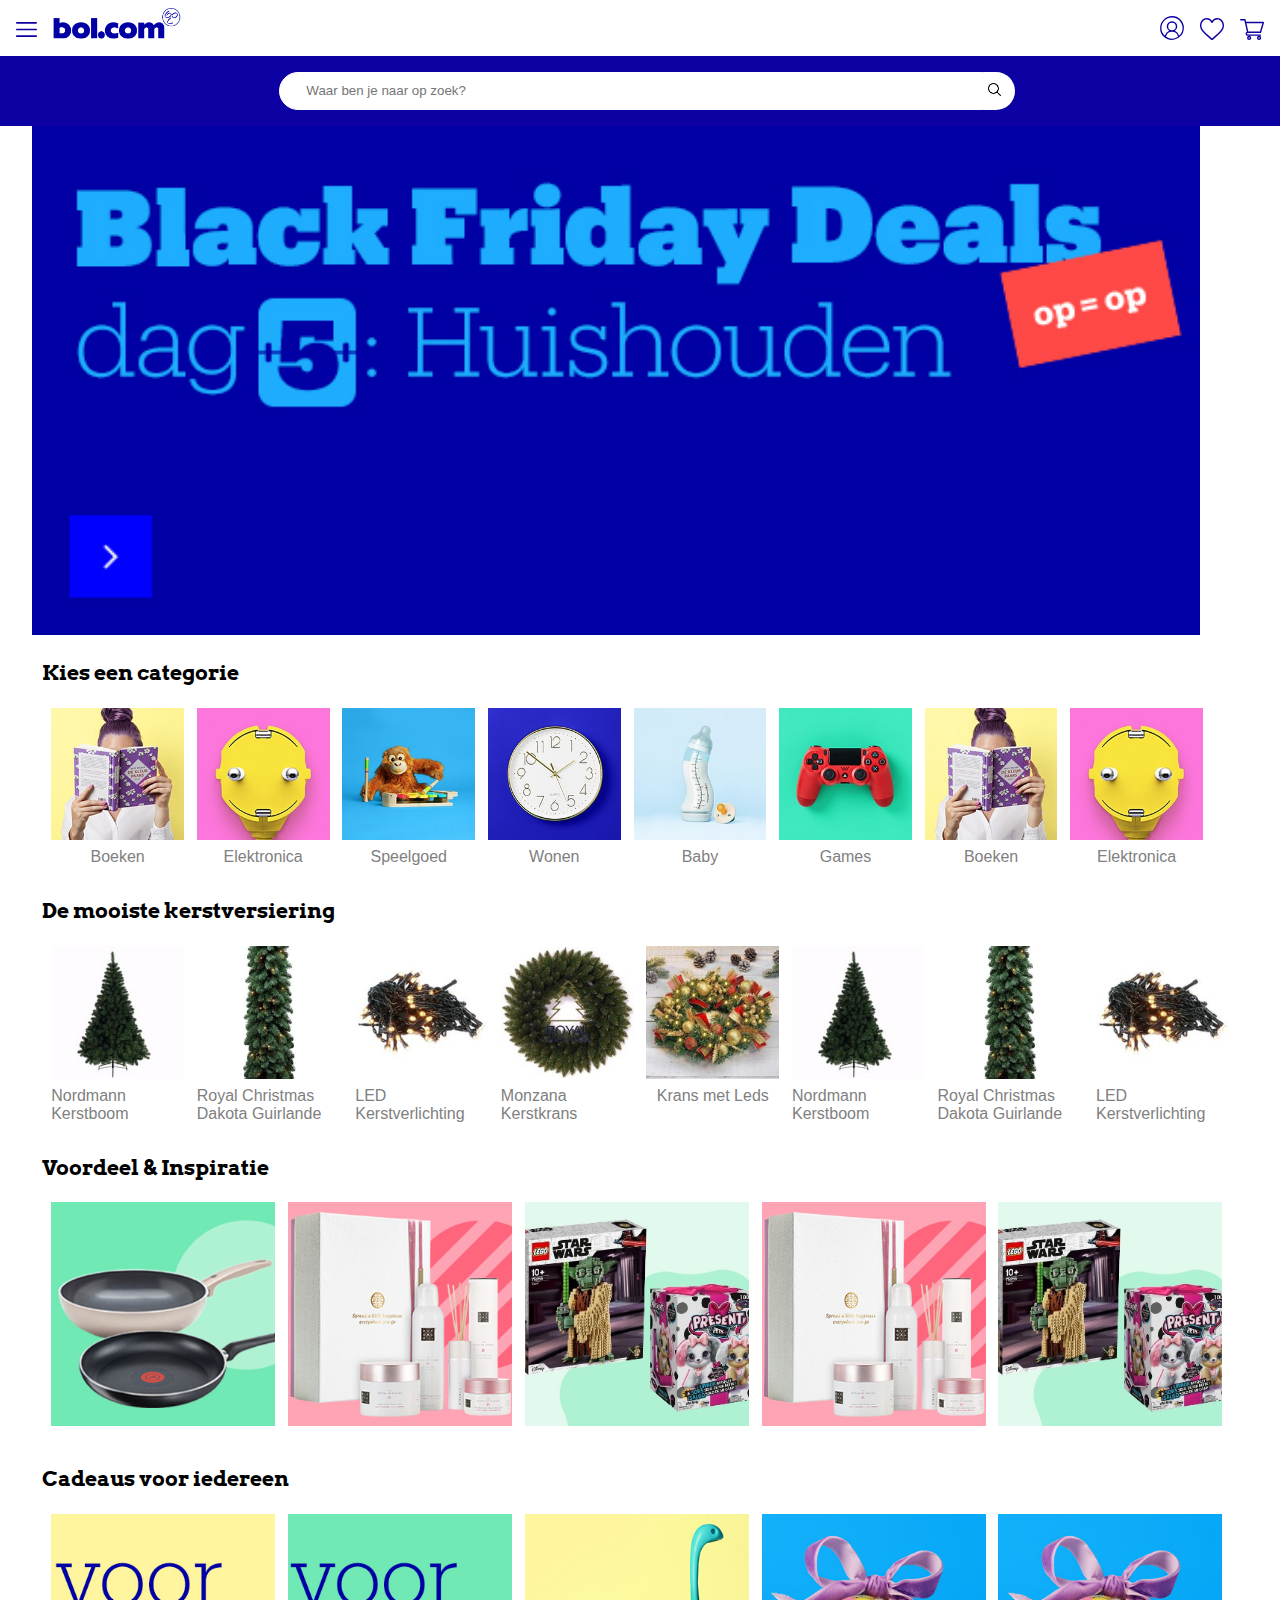
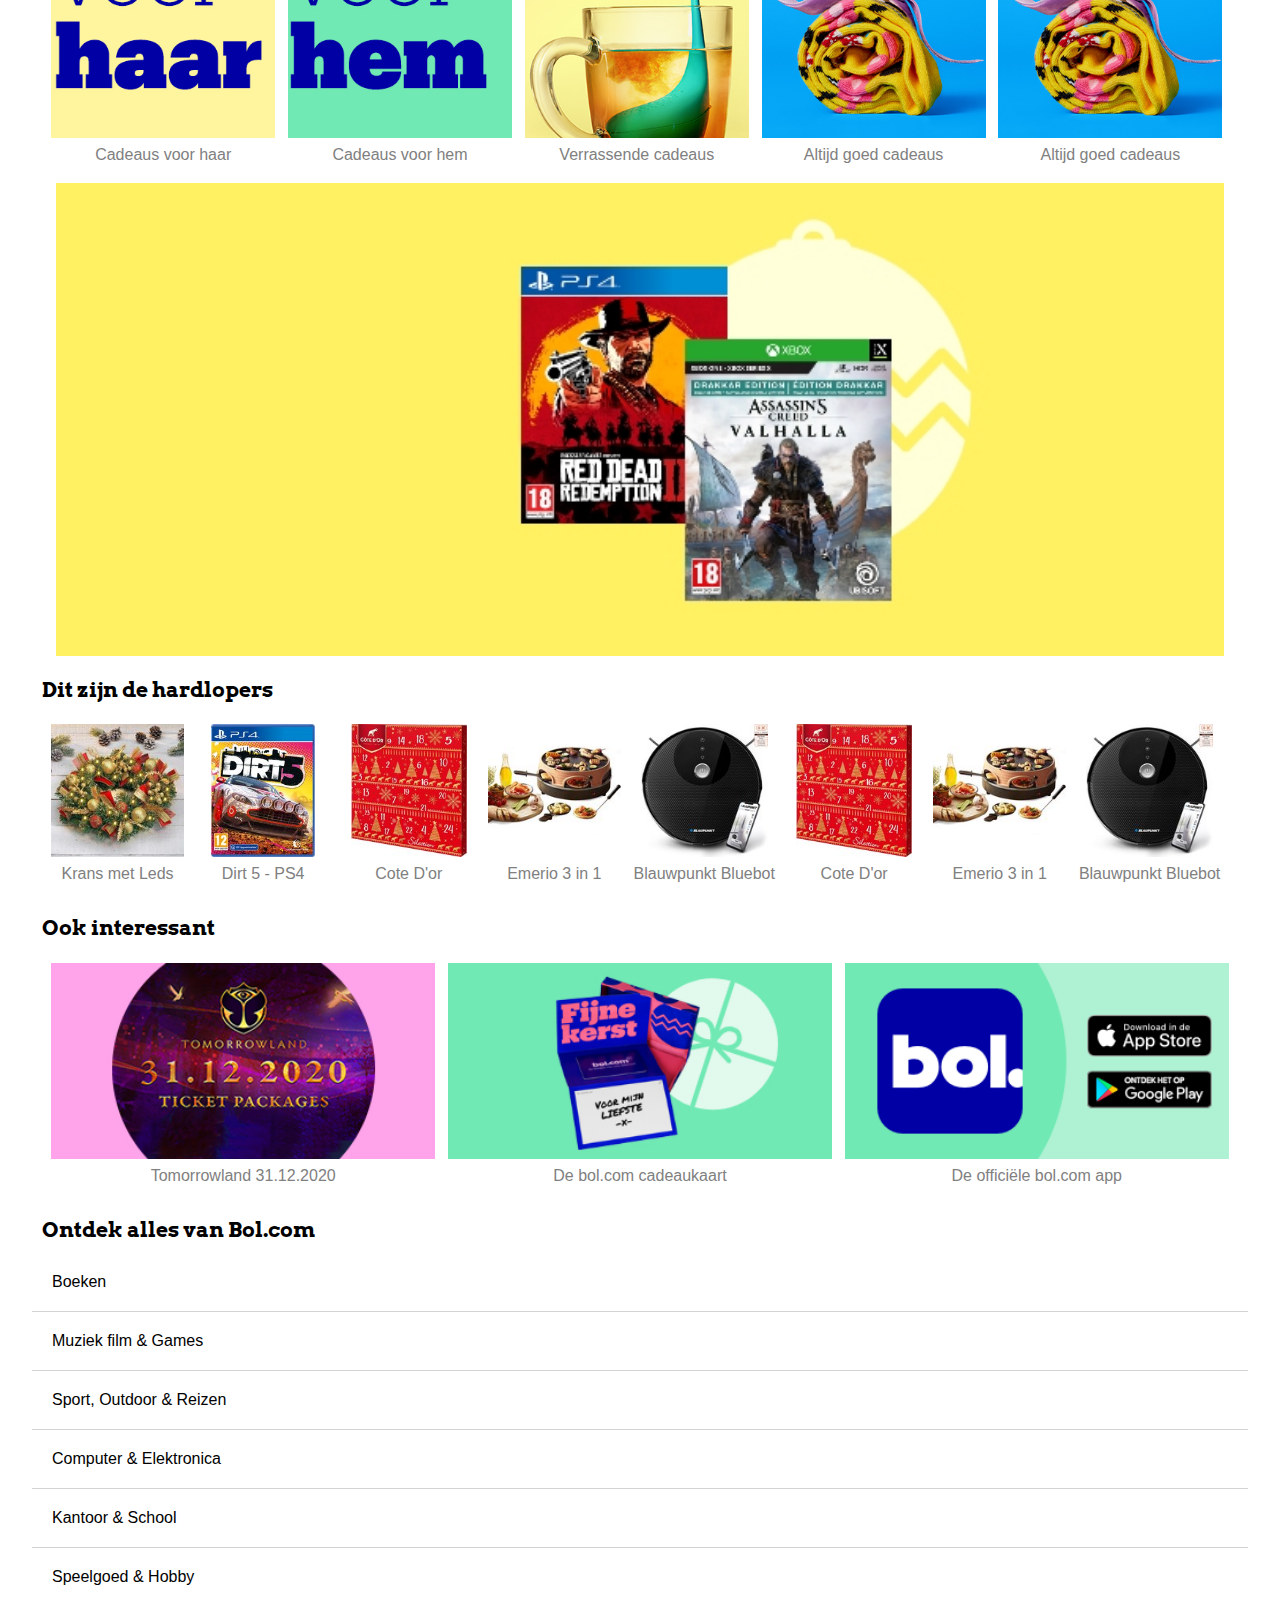
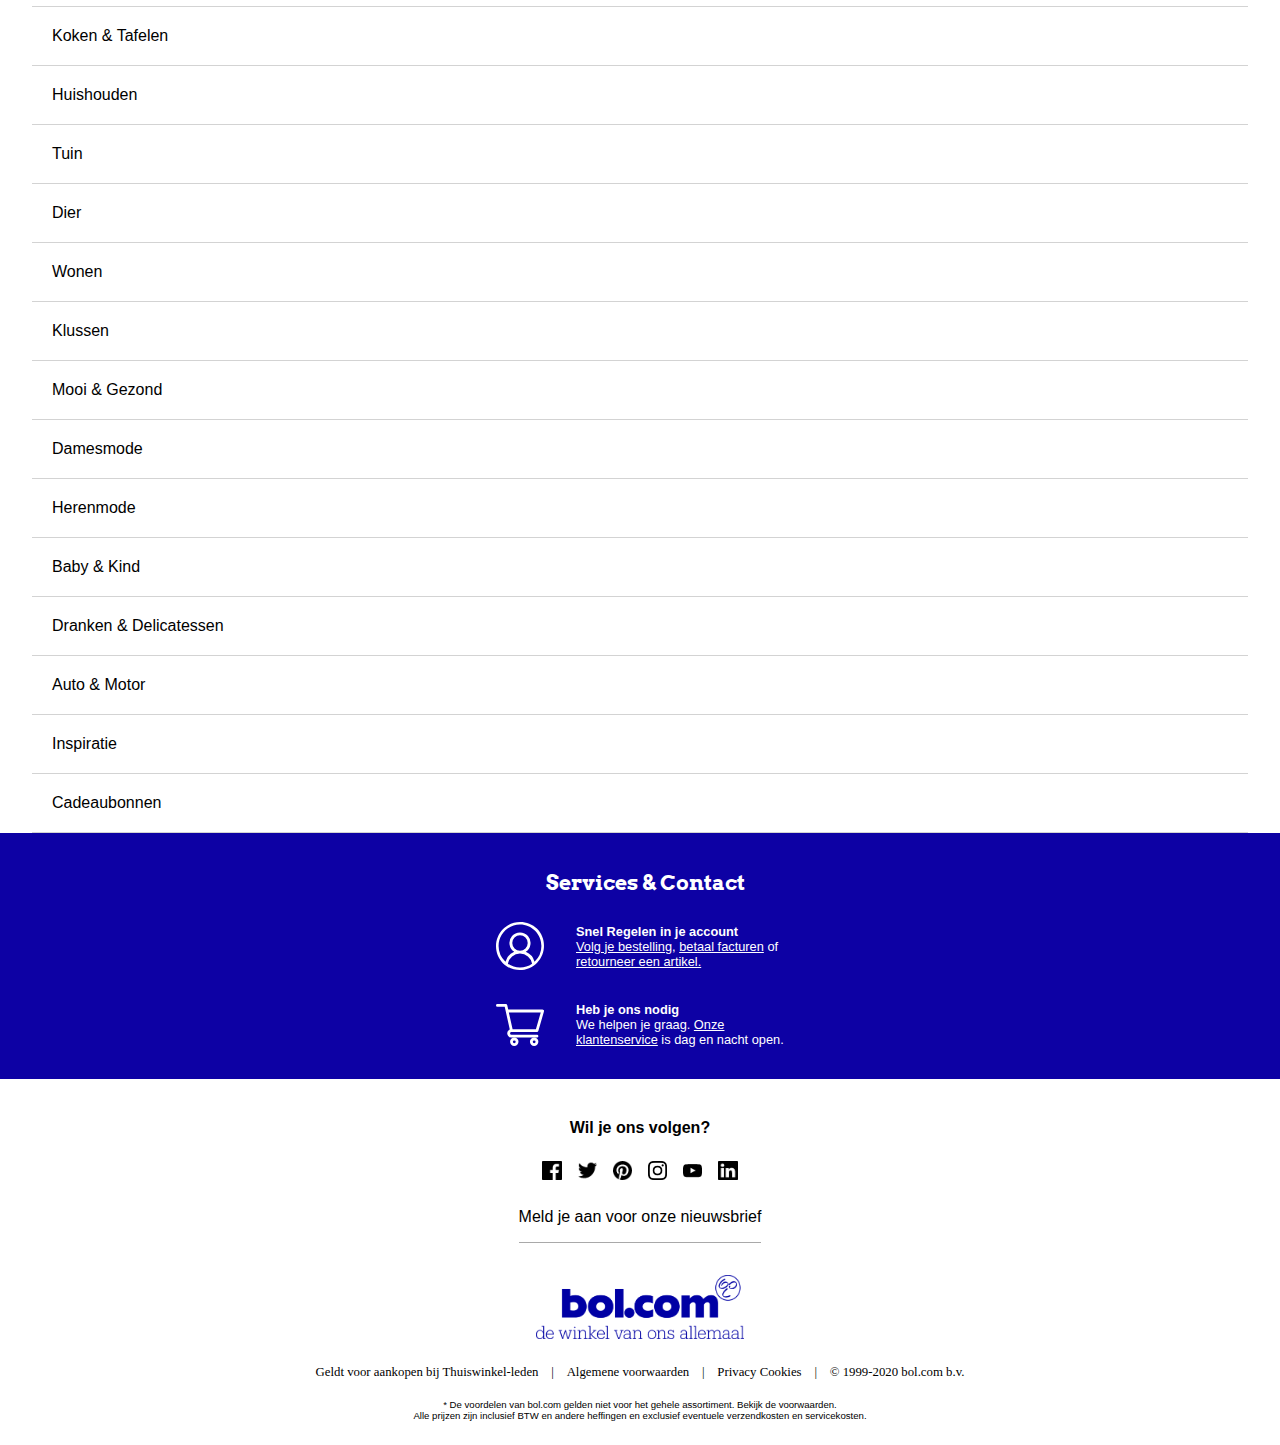
==== commit a6397710: "Add files via upload" ====
--- a/index.html
+++ b/index.html
@@ -8,31 +8,46 @@
 
     <title>Bol.com</title>
 
+    <!--   Link naar CSS bestand -->
     <link href="styles/style.css" rel="stylesheet">
+
+    <!--    Link naar Google fonts -->
     <link href="https://fonts.googleapis.com/css2?family=Arvo:ital,wght@0,400;0,700;1,400;1,700&family=Lora&display=swap" rel="stylesheet">
-    <script type="text/javascript" src="scripts/script.js"></script>
 </head>
 
 <body>
-    <script src="scripts/script.js"></script>
+
+    <!--   Header -->
     <header>
+
+        <!--       Navigatie -->
         <nav>
             <ul>
-                <li><img src="images/navlogo.svg" alt="Bol.com"></li>
-                <li><a href=""><img src="images/image1.png" alt="Profiel"></a></li>
-                <li><a href=""><img src="images/image5.png" alt="favorieten"></a></li>
-                <li><a href=""><img src="images/image3.png" alt="Winkelmandje"></a></li>
+                <li><img src="images/menu.svg" alt="Menu" id="menuknop"></li>
+                <li><a href="index.html"><img src="images/navlogo.svg" alt="Bol.com"></a></li>
+                <li><a href=""><img src="images/user.svg" alt="Profiel"></a></li>
+                <li><a href=""><img src="images/heart.svg" alt="favorieten"></a></li>
+                <li><a href=""><img src="images/shopping-cart.svg" alt="Winkelmandje"></a></li>
             </ul>
         </nav>
+
+        <!--        Zoekbalk -->
         <form role="zoek" action="#">
             <input type="search" name="search" id="search" placeholder="Waar ben je naar op zoek?" autocomplete="off">
             <button type="submit"><img src="images/image9.png" alt="zoeken"></button>
         </form>
-
     </header>
+
+    <!--    Main -->
     <main>
+
+        <!--       Sliders -->
         <section class="sliders">
+
+            <!--           Black friday image-->
             <img src="images/indexheaderimg.jpg" alt="Black Friday Deals" class="indexheaderimg">
+
+            <!--            Eerste slider 1 -->
             <h2>Kies een categorie</h2>
             <div class="indexslider1">
                 <ul>
@@ -42,8 +57,12 @@
                     <li><a href="">Wonen</a><img src="images/wonen.jpg" alt="Wonen"></li>
                     <li><a href="">Baby</a><img src="images/baby.jpg" alt="Baby"></li>
                     <li><a href="games.html">Games</a><img src="images/3135.jpg" alt="Games"></li>
-                </ul>
-            </div>
+                    <li><a href="">Boeken</a><img src="images/boeken.jpg" alt="Videogames"></li>
+                    <li><a href="">Elektronica</a><img src="images/elektronica.jpg" alt="Elektronica"></li>
+                </ul>
+            </div>
+
+            <!--            Tweede slider 1 -->
             <h2>De mooiste kerstversiering</h2>
             <div class="indexslider1">
                 <ul>
@@ -52,16 +71,25 @@
                     <li>LED Kerstverlichting <img src="images/kerstlicht.jpg" alt="Kerstverlichting"></li>
                     <li>Monzana Kerstkrans<img src="images/krans.jpg" alt="Monzana Kerstkrans"></li>
                     <li>Krans met Leds <img src="images/hard1.jpg" alt="Krans met LED"></li>
-                </ul>
-            </div>
+                    <li>Nordmann Kerstboom<img src="images/boom.jpg" alt="Nordmann Kerstboom"></li>
+                    <li>Royal Christmas Dakota Guirlande<img src="images/kersttak.jpg" alt="Kersttak"></li>
+                    <li>LED Kerstverlichting <img src="images/kerstlicht.jpg" alt="Kerstverlichting"></li>
+                </ul>
+            </div>
+
+            <!--            Eerste slider 2-->
             <h2>Voordeel &amp; Inspiratie</h2>
             <div class="indexslider2">
                 <ul>
                     <li><img src="images/insp1.jpg" alt="Keukengerei"></li>
                     <li><img src="images/insp3.jpg" alt="Rituals"></li>
                     <li><img src="images/insp4.jpg" alt="Speelgoed"></li>
-                </ul>
-            </div>
+                    <li><img src="images/insp3.jpg" alt="Rituals"></li>
+                    <li><img src="images/insp4.jpg" alt="Speelgoed"></li>
+                </ul>
+            </div>
+
+            <!--            Tweede slider 2-->
             <h2>Cadeaus voor iedereen</h2>
             <div class="indexslider2">
                 <ul>
@@ -69,9 +97,16 @@
                     <li>Cadeaus voor hem<img src="images/ca2.jpg" alt="Voor hem"></li>
                     <li>Verrassende cadeaus<img src="images/ca3.jpg" alt="Kopjes"></li>
                     <li>Altijd goed cadeaus<img src="images/ca4.jpg" alt="Handdoeken"></li>
-                </ul>
-            </div>
-            <img src="images/hogekorting.png" alt="hoge korting op populaire games" class="midimg">
+                    <li>Altijd goed cadeaus<img src="images/ca4.jpg" alt="Handdoeken"></li>
+                </ul>
+            </div>
+
+            <!--           Games kerst image -->
+            <div class="midimg">
+                <img src="images/hogekorting.png" alt="hoge korting op populaire games">
+            </div>
+
+            <!--           Derde slider 1-->
             <h2>Dit zijn de hardlopers</h2>
             <div class="indexslider1">
                 <ul>
@@ -80,8 +115,13 @@
                     <li>Cote D'or <img src="images/hard3.jpg" alt="Cote D'or"></li>
                     <li>Emerio 3 in 1 <img src="images/hard4.jpg" alt="Emerio 3 in 1"></li>
                     <li>Blauwpunkt Bluebot <img src="images/hard5.jpg" alt="Blauwpunkt"></li>
-                </ul>
-            </div>
+                    <li>Cote D'or <img src="images/hard3.jpg" alt="Cote D'or"></li>
+                    <li>Emerio 3 in 1 <img src="images/hard4.jpg" alt="Emerio 3 in 1"></li>
+                    <li>Blauwpunkt Bluebot <img src="images/hard5.jpg" alt="Blauwpunkt"></li>
+                </ul>
+            </div>
+
+            <!--            Eerste slider 3-->
             <h2>Ook interessant</h2>
             <div class="indexslider3">
                 <ul>
@@ -91,9 +131,10 @@
                 </ul>
             </div>
 
+            <!--           Dropdown list menu -->
+            <!-- https://codepen.io/huange/pen/pJqEMj -->
             <h2>Ontdek alles van Bol.com</h2>
 
-            <!-- https://codepen.io/huange/pen/pJqEMj -->
             <div class="wrapper">
                 <ul>
                     <li>
@@ -283,7 +324,7 @@
                         </ul>
                     </li>
                     <li>
-                        <input type="checkbox" id="list-item-16">
+                        <input type="checkbox" id="list-item-17">
                         <label for="list-item-16">Dranken &amp; Delicatessen</label>
                         <ul>
                             <li>Koffie</li>
@@ -292,7 +333,7 @@
                         </ul>
                     </li>
                     <li>
-                        <input type="checkbox" id="list-item-17">
+                        <input type="checkbox" id="list-item-18">
                         <label for="list-item-17">Auto &amp; Motor</label>
                         <ul>
                             <li>Auto &amp; Motor</li>
@@ -305,7 +346,7 @@
                         </ul>
                     </li>
                     <li>
-                        <input type="checkbox" id="list-item-18">
+                        <input type="checkbox" id="list-item-19">
                         <label for="list-item-18">Inspiratie</label>
                         <ul>
                             <li>Stijl Magazine</li>
@@ -316,7 +357,7 @@
                         </ul>
                     </li>
                     <li>
-                        <input type="checkbox" id="list-item-19">
+                        <input type="checkbox" id="list-item-20">
                         <label for="list-item-19" class="Last">Cadeaubonnen</label>
                         <ul>
                             <li>Cadeaubonnen</li>
@@ -327,26 +368,38 @@
 
         </section>
     </main>
+
+    <!--  Footer  -->
     <footer>
+       
+<!--       Service en contact sectie -->
         <section class="services">
             <h2>Services &amp; Contact</h2>
+            
+<!--            Eerste regel -->
             <div>
-                <img src="images/image1.png" alt="icoon">
+                <img src="images/userwhite.svg" alt="icoon">
                 <ul>
                     <li>Snel Regelen in je account</li>
                     <li><u>Volg je bestelling</u>, <u>betaal facturen</u> of <u>retourneer een artikel.</u></li>
                 </ul>
             </div>
+            
+<!--            Tweede regel -->
             <div>
-                <img src="images/image3.png" alt="icoon">
+                <img src="images/shopping-cartwhite.svg" alt="icoon">
                 <ul>
                     <li>Heb je ons nodig</li>
                     <li>We helpen je graag. <u>Onze klantenservice</u> is dag en nacht open.</li>
                 </ul>
             </div>
         </section>
+        
+<!--        Social Media sectie -->
         <section class="social">
             <h2>Wil je ons volgen?</h2>
+            
+<!--            Social Media iconen -->
             <ul>
                 <li><img src="images/soc1.png" alt="Facebook"></li>
                 <li><img src="images/soc2.png" alt="Twitter"></li>
@@ -356,7 +409,11 @@
                 <li><img src="images/soc6.png" alt="LinkedIn"></li>
             </ul>
             <p>Meld je aan voor onze nieuwsbrief</p>
+            
+<!--            Bol.com footer logo-->
             <img src="images/footerlogo.png" alt="Bol.com: De Winkel van ons allemaal" class="footerimg">
+            
+<!--            Footer links -->
             <ul class="footerlinks">
                 <li>Geldt voor aankopen bij Thuiswinkel-leden</li>
                 <li>|</li>
@@ -367,11 +424,47 @@
                 <li>© 1999-2020 bol.com b.v.</li>
             </ul>
         </section>
+        
+<!--        Voorwaarden -->
         <section class="voorwaarden">
             <p>* De voordelen van bol.com gelden niet voor het gehele assortiment. Bekijk de voorwaarden.</p>
             <p>Alle prijzen zijn inclusief BTW en andere heffingen en exclusief eventuele verzendkosten en servicekosten.</p>
         </section>
     </footer>
+
+
+    <!-- Hamburgermenu -->
+    <article>
+       
+<!--       Hamburgermenu achtergrond-->
+        <div class="fixedmenu">
+           
+<!--           Kruisje SVG -->
+            <img src="images/close.svg" alt="Terug" id="kruisje">
+            
+<!--           Hamburgermenu items -->
+            <div class="fixedmenudiv">
+                <ul>
+                    <li><img src="images/fi1.png" alt="">Boeken</li>
+                    <li><img src="images/fi2.png" alt="">Muziek, Film &amp; Games</li>
+                    <li><img src="images/fi3.png" alt="">Computer &amp; Elektronica</li>
+                    <li><img src="images/fi4.png" alt="">Speelgoed &amp; Hobby</li>
+                    <li><img src="images/fi5.png" alt="">Baby &amp; Kind</li>
+                    <li><img src="images/fi6.png" alt="">Mooi &amp; Gezond</li>
+                    <li><img src="images/fi8.png" alt="">Kleding, Schoenen &amp; Accessoires</li>
+                    <li><img src="images/fi9.png" alt="">Sport, Outdoor &amp; Reizen</li>
+                    <li><img src="images/fi10.png" alt="">Kantoor &amp; School</li>
+                    <li><img src="images/fi11.png" alt="">Dranken &amp; Delicatessen</li>
+                    <li><img src="images/fi12.png" alt="">Wonen, Koken &amp; Huishouden</li>
+                    <li><img src="images/fi13.png" alt="">Dier, Tuin &amp; Klussen</li>
+                    <li><img src="images/fi14.png" alt="">Auto &amp; Motor</li>
+                </ul>
+            </div>
+        </div>
+    </article>
+
+    <!--   Link naar javascript bestand -->
+    <script src="scripts/script.js"></script>
 </body>
 
 </html>
--- a/styles/style.css
+++ b/styles/style.css
@@ -7,7 +7,7 @@
     padding: 0;
 }
 
-/* Nav */
+/* Navigatie menu */
 nav ul {
     display: flex;
     flex-wrap: wrap;
@@ -18,24 +18,41 @@
     padding-top: 0.5em;
 }
 
+/* Lijst in navigatie menu*/
 nav ul li {
     padding-left: 1em;
     color: #0D01A4;
 }
 
+/* Eerste item lijst van navigatie menu */
 nav ul li:first-child img {
-    width: 4em;
-}
-
-nav ul li img {
     width: 1.3em;
-}
-
-nav ul li:first-child {
+    padding-bottom: 0.2em;
+}
+
+/* Tweede item in lijst van navigatie menu */
+nav ul li:nth-child(2) {
     flex-grow: 2;
     font-size: 2em;
-}
-
+    padding-left: 0.5em;
+}
+
+nav ul li:nth-child(2) img {
+    width: 4em;
+}
+
+nav ul li img {
+    width: 1.5em;
+    transition: 0.3s;
+}
+
+/* Transistion hover om kleur vloeiender over te laten lopen */
+/*https://css-tricks.com/almanac/properties/t/transition/*/
+nav ul li img:hover {
+    opacity: 30%;
+}
+
+/* Laatste item in de lijst van navigatie menu*/
 nav ul li:last-child {
     padding-right: 1em;
 }
@@ -43,19 +60,22 @@
 
 /* Zoekbalk */
 form {
+    display: flex;
+    justify-content: center;
     background-color: #0D01A4;
     margin-top: 0.5em;
     padding: 1em 0em;
 }
 
 form input {
-    width: 23em;
+    width: 85%;
     margin-left: 1em;
     border-radius: 2em 0em 0em 2em;
     border: 1px solid white;
     padding: 0.8em 0.4em 0.8em 2em;
 }
 
+/* Zoekbalk loop icoon */
 form button {
     background-color: white;
     border: 0em solid white;
@@ -67,7 +87,8 @@
     width: 1em;
 }
 
-/* Body */
+
+/* Games pagina */
 h2 {
     margin: 1em 0em 0.5em 0.5em;
     font-family: 'Arvo', sans-serif;
@@ -81,14 +102,17 @@
     font-weight: lighter;
     line-height: 1.5em;
     font-family: sans-serif;
-}
-
+    max-width: 50em;
+}
+
+/* Games pagina header img */
 .headerimg {
-    width: 26em;
-    padding: 0em 0.8em;
-}
-
-/* Slider 1  */
+    width: 100%;
+    max-width: 45em;
+    padding: 0.5em;
+}
+
+/* Games Slider 1  */
 .slider1 {
     display: flex;
     flex-direction: row;
@@ -115,7 +139,7 @@
     color: gray;
     font-size: 1em;
     border-radius: 0.2em;
-   
+
 }
 
 .slider1 ul li img {
@@ -127,9 +151,10 @@
     text-decoration: none;
     color: black;
     min-width: 6em;
-    
-}
-
+
+}
+
+/* Games slider 2 merken */
 .slider2 {
     display: flex;
     flex-direction: row;
@@ -165,13 +190,12 @@
     justify-content: center;
 }
 
-/*images in slider 1 */
 .slider2 ul li a img {
-    max-height: 2.5em;
-    max-width: 2.5em;
-}
-
-/* Product */
+    max-height: 2.9em;
+    max-width: 2.9em;
+}
+
+/* Sectie voor 1 product */
 .product {
     display: flex;
     flex-direction: row;
@@ -182,10 +206,13 @@
     border-top: 1px solid darkgray;
 }
 
+/* Plaatje van product */
 .product img {
     width: 25%;
-}
-
+    max-width: 8em;
+}
+
+/* Sectie naast het plaatje van product */
 .product div {
     display: flex;
     flex-direction: column;
@@ -193,6 +220,7 @@
     padding: 0em 1.5em;
 }
 
+/* Uitgever van het product */
 .uitgever {
     font-family: sans-serif;
     font-size: 0.8em;
@@ -201,6 +229,7 @@
     color: gray;
 }
 
+/* Titel van het product */
 .product div h2 {
     font-family: sans-serif;
     font-size: 0.8em;
@@ -244,7 +273,7 @@
     margin 0em;
 }
 
-/* Prijs */
+/* Prijs van het product  */
 .prijs {
     font-family: 'Arvo', sans-serif;
     font-weight: bolder;
@@ -253,6 +282,7 @@
     padding-bottom: 0.4em;
 }
 
+/* Voorraad van het product */
 .voorraad {
     color: green;
     font-family: sans-serif;
@@ -265,6 +295,7 @@
     margin-bottom: 0.8em;
 }
 
+/* Wanneer in huis */
 .besteld {
     color: green;
     font-family: sans-serif;
@@ -272,7 +303,7 @@
     font-weight: lighter;
 }
 
-/*aanbevolen sectie*/
+/* Verder kijken sectie */
 .h2aanbevolen {
     margin: auto;
     text-align: center;
@@ -282,7 +313,9 @@
 
 .aanbevolen {
     display: flex;
-    flex-direction: row;
+    flex-direction: column;
+    align-items: center;
+    align-content: center;
     padding: 0em 1em 2em 1em;
     background-color: #F0F6FF;
 }
@@ -307,8 +340,17 @@
     border-radius: 0.2em;
     min-width: 100%;
     background-color: #ffffff;
-    box-shadow: 0 1px 1px rgba(0,0,0,.15);
+    box-shadow: 0 1px 1px rgba(0, 0, 0, .15);
     margin: 0.2em 0em;
+    transition: 0.5s;
+}
+
+/* Transistion hover om kleur vloeiender over te laten lopen */
+/*https://css-tricks.com/almanac/properties/t/transition/*/
+.aanbevolen ul li:hover {
+    background-color: skyblue;
+    color: #ffffff;
+    border: 1px solid skyblue;
 }
 
 .aanbevolen ul li img {
@@ -317,11 +359,13 @@
 }
 
 /* Homepage */
+/* Black Friday image */
 .indexheaderimg {
-/*    width: 23.5em;*/
-    width: 100%
-}
-
+    width: 100%;
+    max-width: 73em;
+}
+
+/* index slider 1 */
 .indexslider1 {
     display: flex;
     flex-direction: row;
@@ -355,17 +399,179 @@
 }
 
 .indexslider1 ul li img {
-    width: 8em;
-    height: 8em;
+    width: 8.3em;
+    height: 8.3em;
+    margin-bottom: 0.5em;
+    /*Zorgt ervoor dat image niet rekt */
+    /*https://www.w3schools.com/css/css3_object-fit.asp*/
+    object-fit: contain;
+}
+
+/* Index slider 2 */
+.indexslider2 {
+    display: flex;
+    flex-direction: row;
+    overflow-x: scroll;
+}
+
+.indexslider2 ul {
+    display: flex;
+    flex-direction: row;
+    justify-content: flex-start;
+    flex-wrap: nowrap;
+    padding: 0.5em 0.8em;
+
+}
+
+.indexslider2 ul li {
+    display: flex;
+    flex-direction: column-reverse;
+    justify-content: flex-start;
+    padding: 0.2em 0.4em;
+    align-items: center;
+    align-content: flex-start;
+    font-family: sans-serif;
+    color: gray;
+    font-size: 1em;
+    border-radius: 0.2em;
+}
+
+.indexslider2 ul li a {
+    text-decoration: none;
+
+}
+
+.indexslider2 ul li img {
+    width: 14em;
+    height: 14em;
     margin-bottom: 0.5em;
     /*https://www.w3schools.com/css/css3_object-fit.asp*/
-    object-fit: contain;
-}
+    object-fit: cover;
+
+}
+
+/* Games kerst image */
+.midimg {
+    display: flex;
+    justify-content: center;
+    margin: 0.5em;
+}
+
+.midimg img {
+    width: 100%;
+    max-width: 73em;
+}
+
+/* Index slider 3 */
+.indexslider3 {
+    display: flex;
+    flex-direction: row;
+    overflow-x: scroll;
+}
+
+.indexslider3 ul {
+    display: flex;
+    flex-direction: row;
+    justify-content: flex-start;
+    flex-wrap: nowrap;
+    padding: 0.5em 0.8em;
+}
+
+.indexslider3 ul li {
+    display: flex;
+    flex-direction: column-reverse;
+    justify-content: flex-start;
+    padding: 0.2em 0.4em;
+    align-items: center;
+    align-content: flex-start;
+    font-family: sans-serif;
+    color: gray;
+    font-size: 1em;
+    border-radius: 0.2em;
+}
+
+.indexslider3 ul li a {
+    text-decoration: none;
+}
+
+.indexslider3 ul li img {
+    width: 24em;
+    margin-bottom: 0.5em;
+    /*https://www.w3schools.com/css/css3_object-fit.asp*/
+    object-fit: cover;
+}
+
+
+/* Dropdown menu - Ontdek alles van Bol.co. */
+/*wrapper https://codepen.io/huange/pen/pJqEMj*/
+}
+
+.wrapper {
+    margin: 10% auto;
+    width: 400px;
+}
+
+ul {
+    list-style: none;
+    margin: 0;
+    padding: 0;
+}
+
+/* Categorienaam in dropdown menu*/
+label {
+    display: block;
+    cursor: pointer;
+    padding: 20px;
+    border-bottom: solid 1px lightgray;
+    font-family: sans-serif;
+    font-weight: lighter;
+}
+
+label.last {
+    border-bottom: 1px solid #fff;
+}
+
+ul ul li {
+    padding: 20px;
+    font-size: 14px;
+    font-family: sans-serif;
+    font-weight: lighter;
+    border-bottom: solid 1px lightgray;
+}
+
+/* Laat checkbox verdwijnen */
+input[type="checkbox"] {
+    position: absolute;
+    left: -9999px;
+}
+
+input[type="checkbox"] ~ ul {
+    height: 0;
+    transform: scaleY(0);
+}
+
+input[type="checkbox"]:checked ~ ul {
+    height: 100%;
+    transform-origin: top;
+    transition: transform .2s ease-out;
+    transform: scaleY(1);
+}
+
+input[type="checkbox"]:checked + label {
+    border-bottom: 1px solid #fff;
+}
+
 
 /* Footer */
+
+/* Services sectie */
 .services {
+    display: flex;
+    flex-flow: column;
+    align-items: center;
     background-color: #0D01A4;
     padding: 1em 0.8em;
+    align-content: center;
 }
 
 .services h2 {
@@ -376,11 +582,13 @@
     display: flex;
     flex-direction: row;
     justify-content: flex-start;
+    align-items: center;
+    width: 20em;
     padding: 1em 1em;
 }
 
 .services div img {
-    width: 4em;
+    width: 3em;
     margin-right: 2em;
 }
 
@@ -396,6 +604,7 @@
     font-weight: bold;
 }
 
+/* Social Media sectie */
 .social {
     padding: 2.5em 0em 0em 0em;
     display: flex;
@@ -422,6 +631,12 @@
 .social ul li img {
     width: 1.2em;
     margin: 0em 0.5em;
+    transition: 0.3s;
+}
+
+
+.social ul li img:hover {
+    opacity: 50%
 }
 
 
@@ -433,6 +648,7 @@
     border-bottom: 1px solid darkgray;
 }
 
+/* Bol.com footer logo */
 .footerimg {
     width: 13em;
     margin: auto;
@@ -452,6 +668,7 @@
     padding: 0em 0.5em;
 }
 
+/* Voorwaarden tekst */
 .voorwaarden {
     margin-bottom: 2em;
     font-size: 0.6em;
@@ -460,3 +677,98 @@
     text-align: center;
     padding-bottom: 0.5em;
 }
+
+
+/* Hamburgermenu */
+body article:last-of-type.zichtbaar {
+    visibility: visible;
+    opacity: 1;
+    left: 0;
+}
+
+body article:last-of-type {
+    /*    https://css-tricks.com/absolute-relative-fixed-positioining-how-do-they-differ/*/
+    position: absolute;
+    z-index: 1;
+    top: 0em;
+    visibility: hidden;
+    opacity: 0;
+    transition: 0.3s;
+    /*    https://css-tricks.com/almanac/properties/p/position/*/
+    left: -100%
+}
+
+.fixedmenu {
+    /*    https://css-tricks.com/absolute-relative-fixed-positioining-how-do-they-differ/*/
+    position: fixed;
+    width: 100%;
+    height: 70em;
+    background-color: #ffffff;
+    text-align: right;
+}
+
+.fixedmenudiv {
+    display: flex;
+    flex-direction: column;
+    align-items: center;
+}
+
+.fixedmenudiv ul {
+    display: flex;
+    flex-direction: row;
+    flex-wrap: wrap;
+    justify-content: space-between;
+    align-items: flex-start;
+    padding: 0em 1em;
+    max-width: 30em;
+    overflow-y: scroll;
+    height: 38em;
+}
+
+.fixedmenudiv ul li {
+    text-align: center;
+    width: 5em;
+    margin: 0em 1em 2em 1em;
+    font-family: sans-serif;
+    color: #0D01A4;
+}
+
+.fixedmenudiv ul li:last-child {
+    padding-bottom: 4em;
+}
+
+.fixedmenudiv ul li img {
+    width: 4em;
+}
+
+#kruisje {
+    width: 1em;
+    height: 1em;
+    margin: 1em 1.3em;
+}
+
+/* Tablet formaat */
+@media all and (min-width: 600px) {
+    main {
+        margin: 0em 2em;
+    }
+
+    .maingames {
+        margin: 0em 5em
+    }
+
+    form input {
+        width: 55%;
+    }
+}
+
+/* Desktop formaat */
+@media all and (min-width: 1300px) {
+    main {
+        margin: 0em 7em;
+    }
+
+    .maingames {
+        margin: 0em 23em;
+    }
+}
